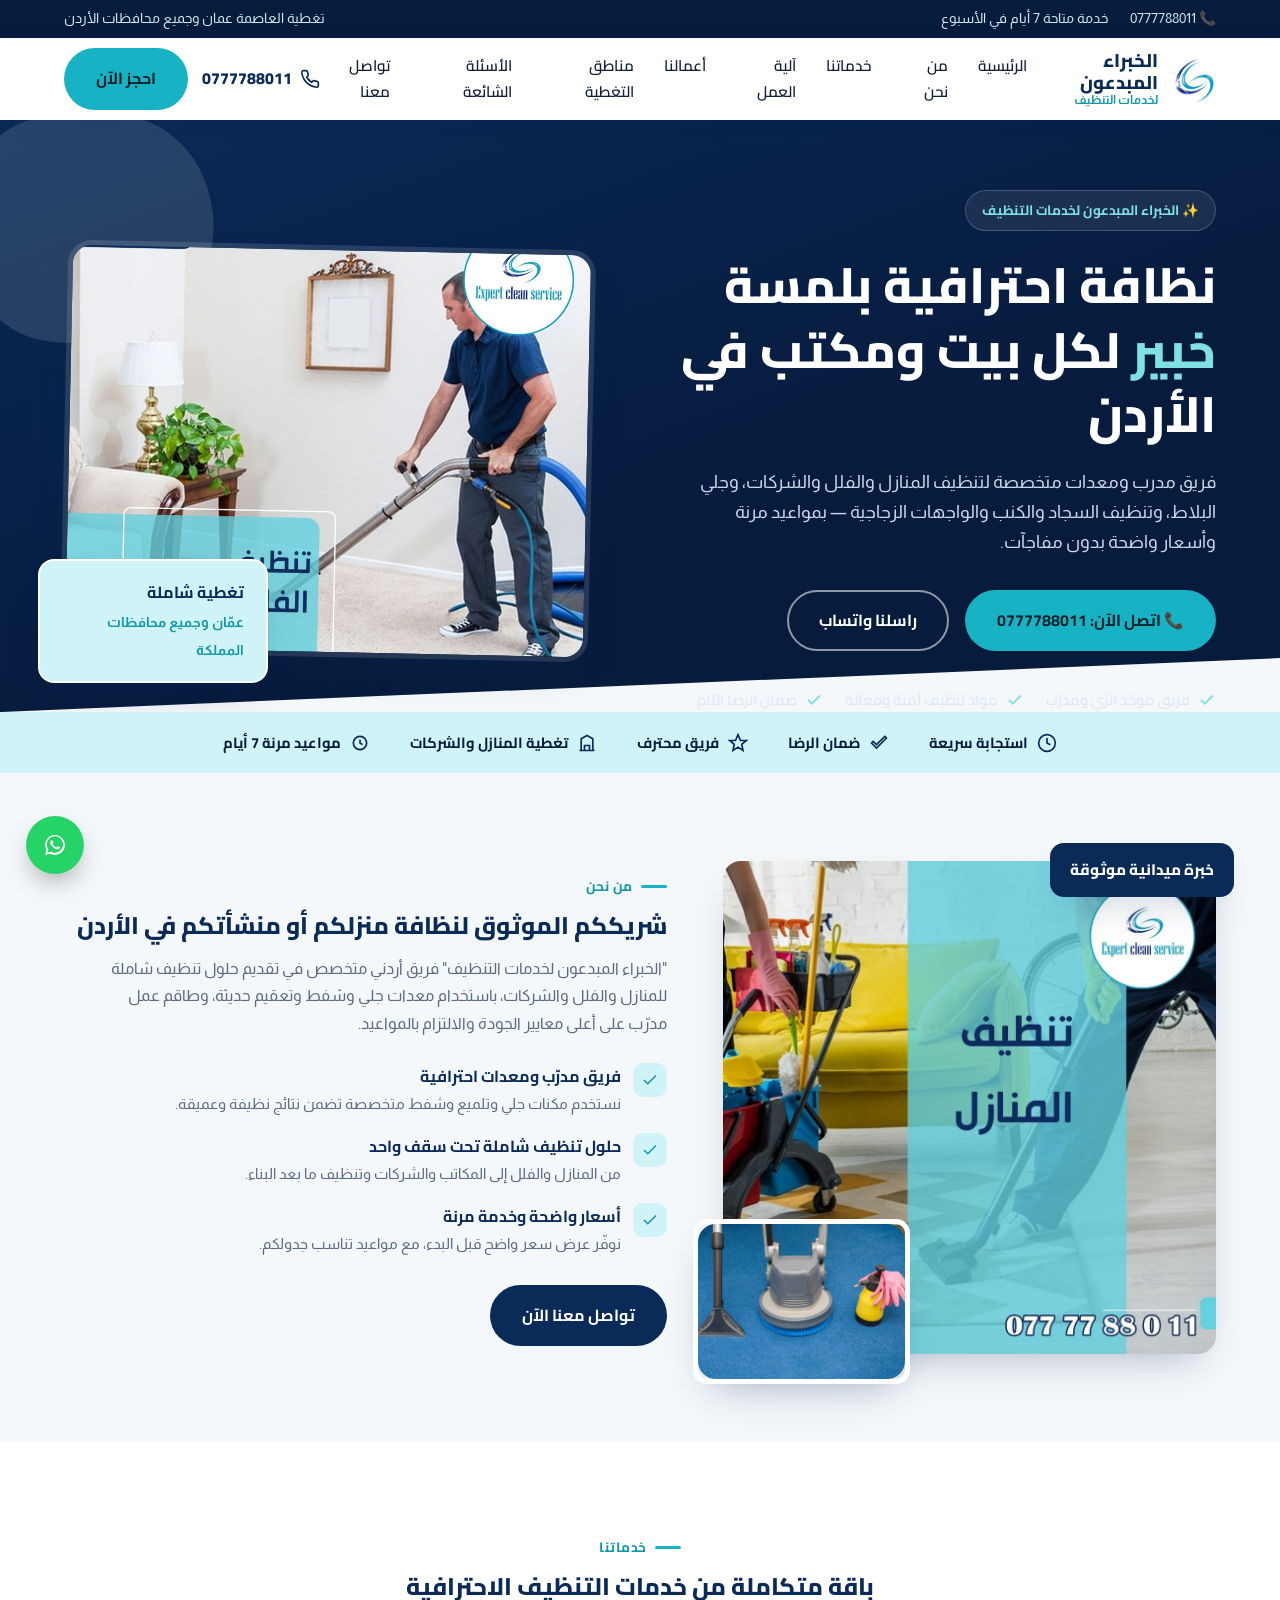
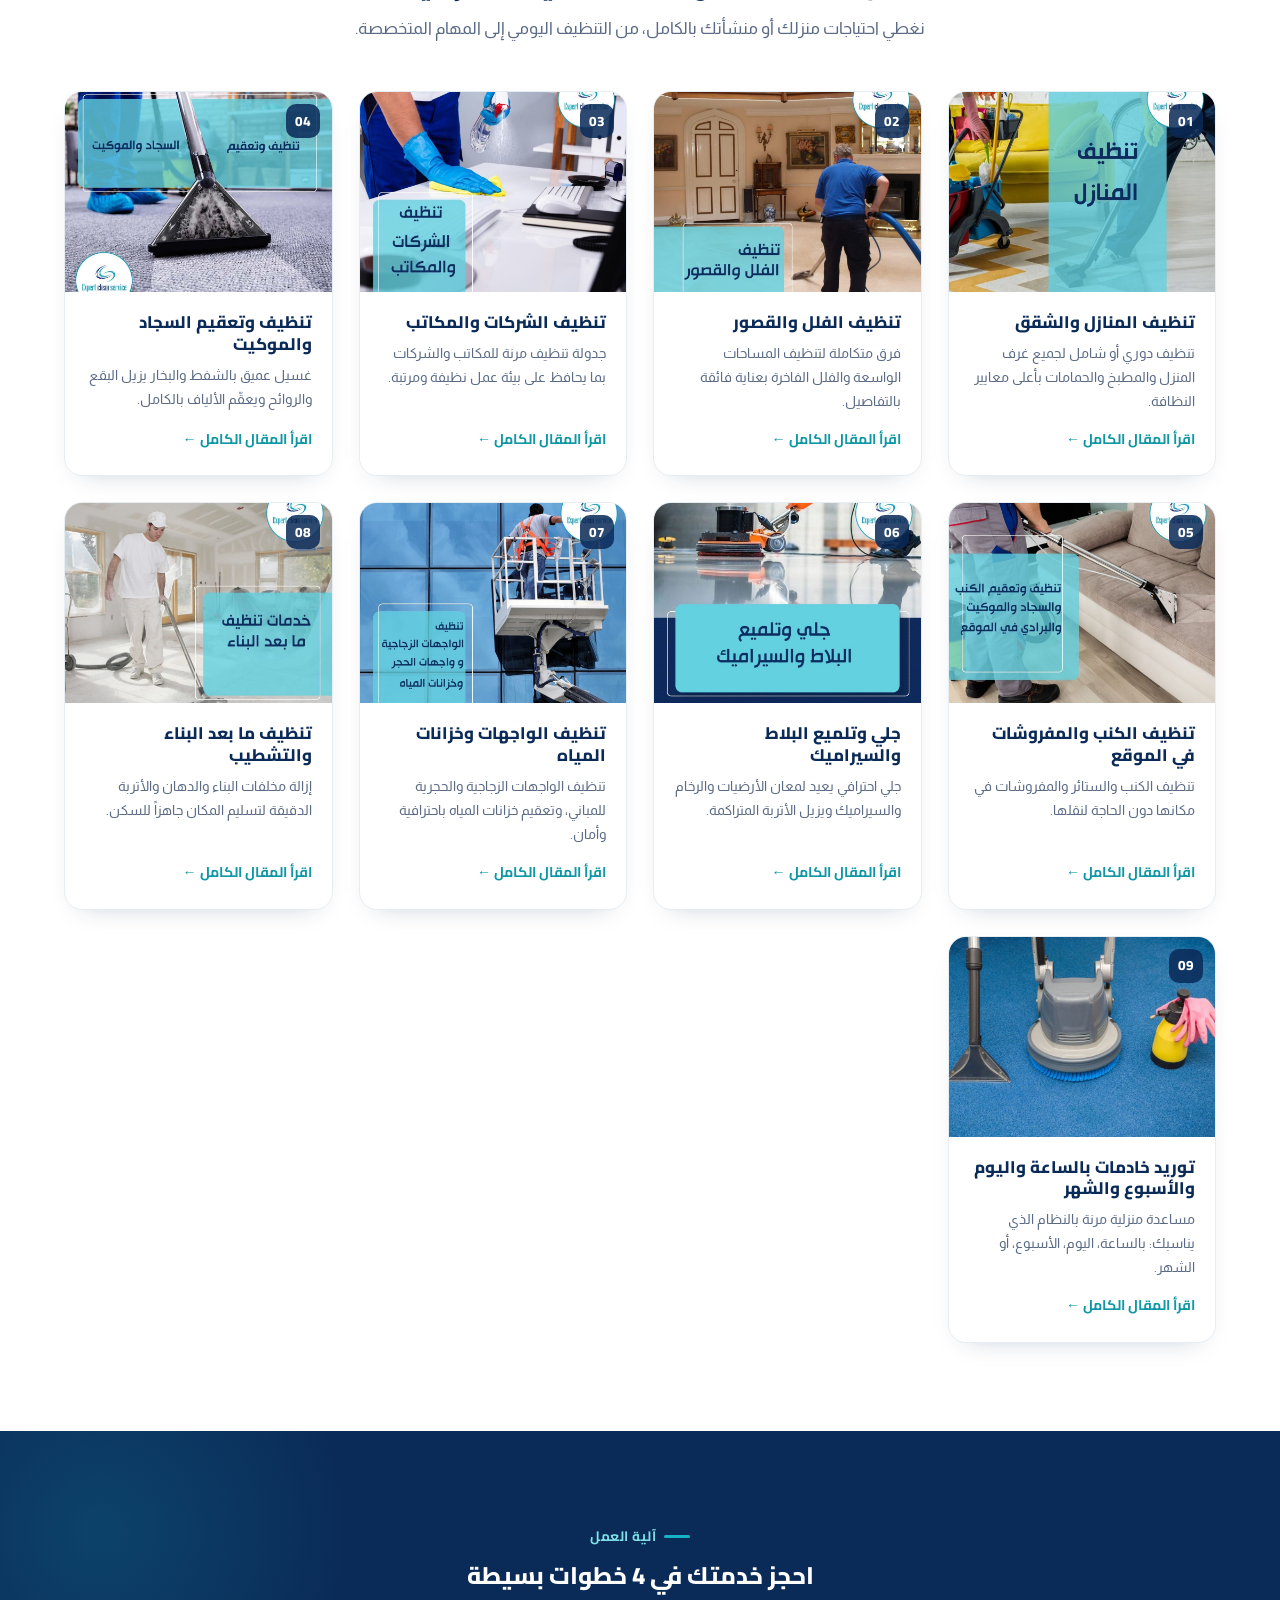
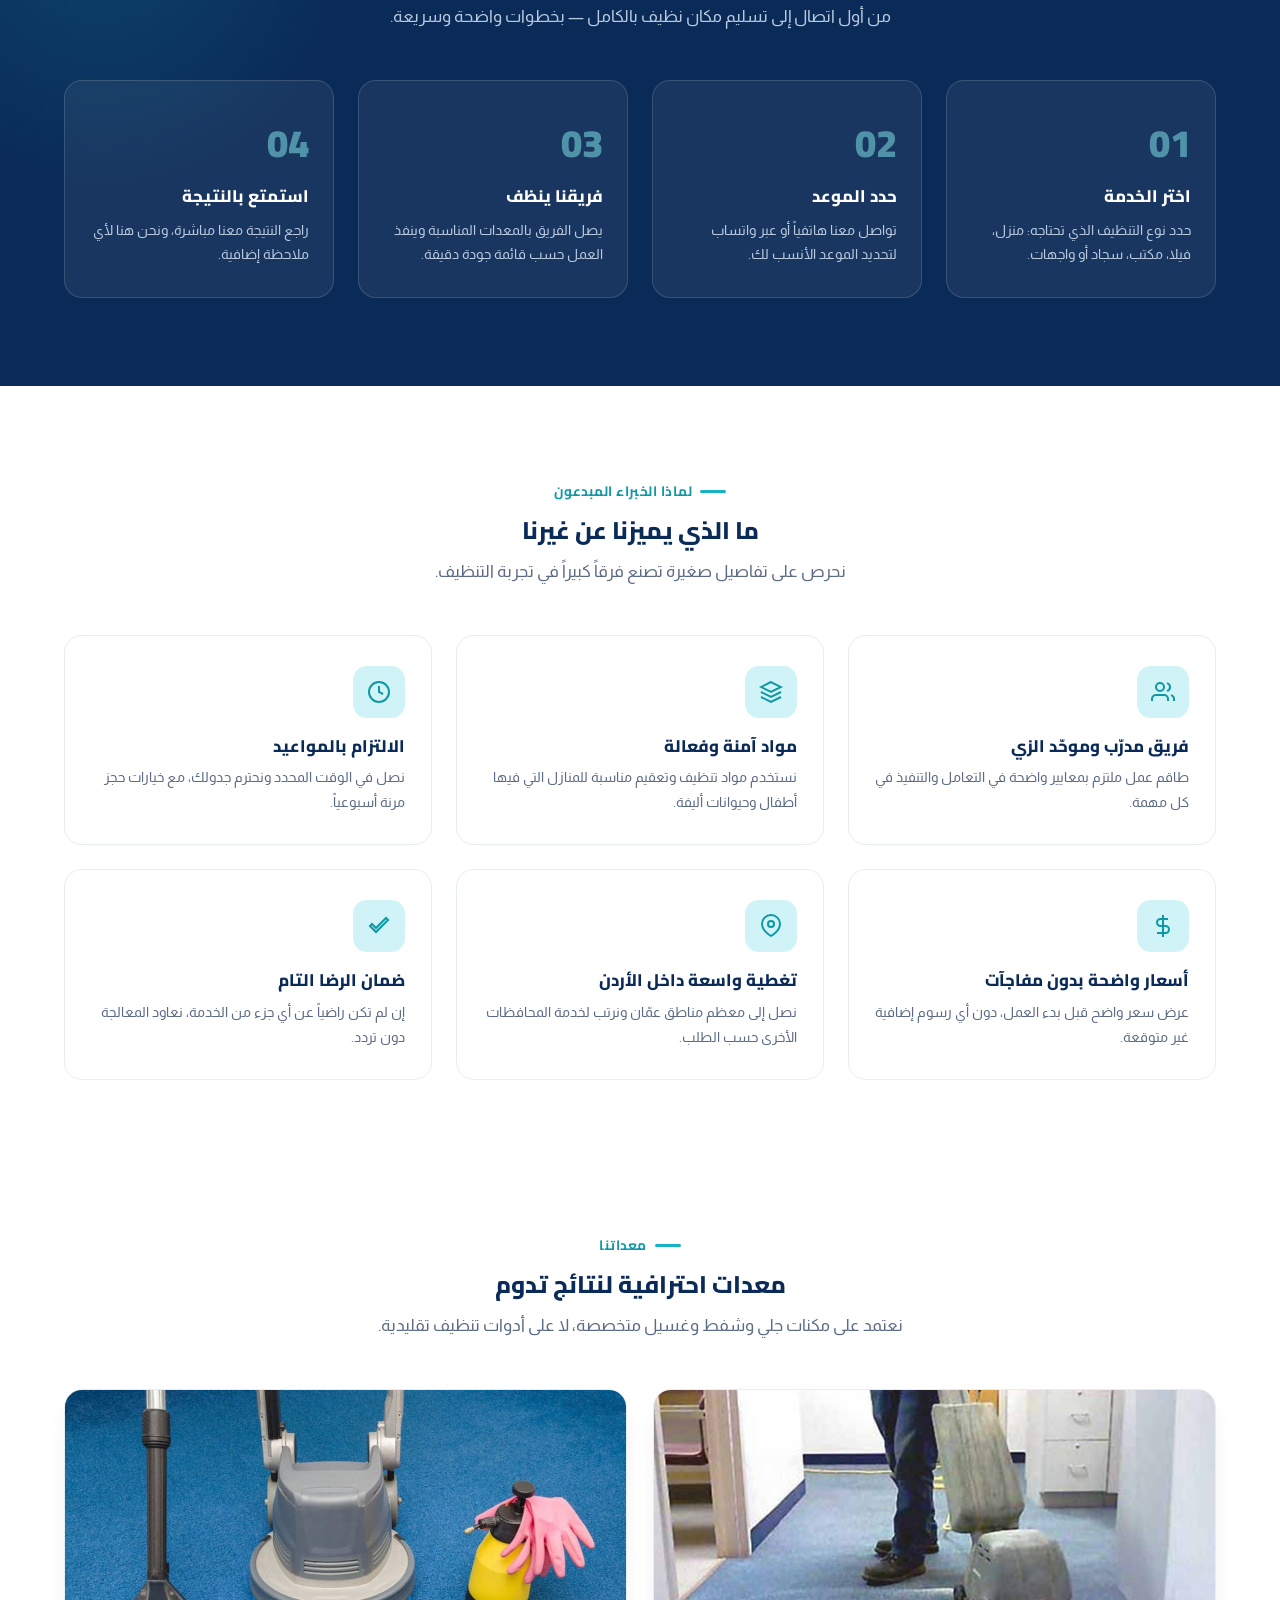
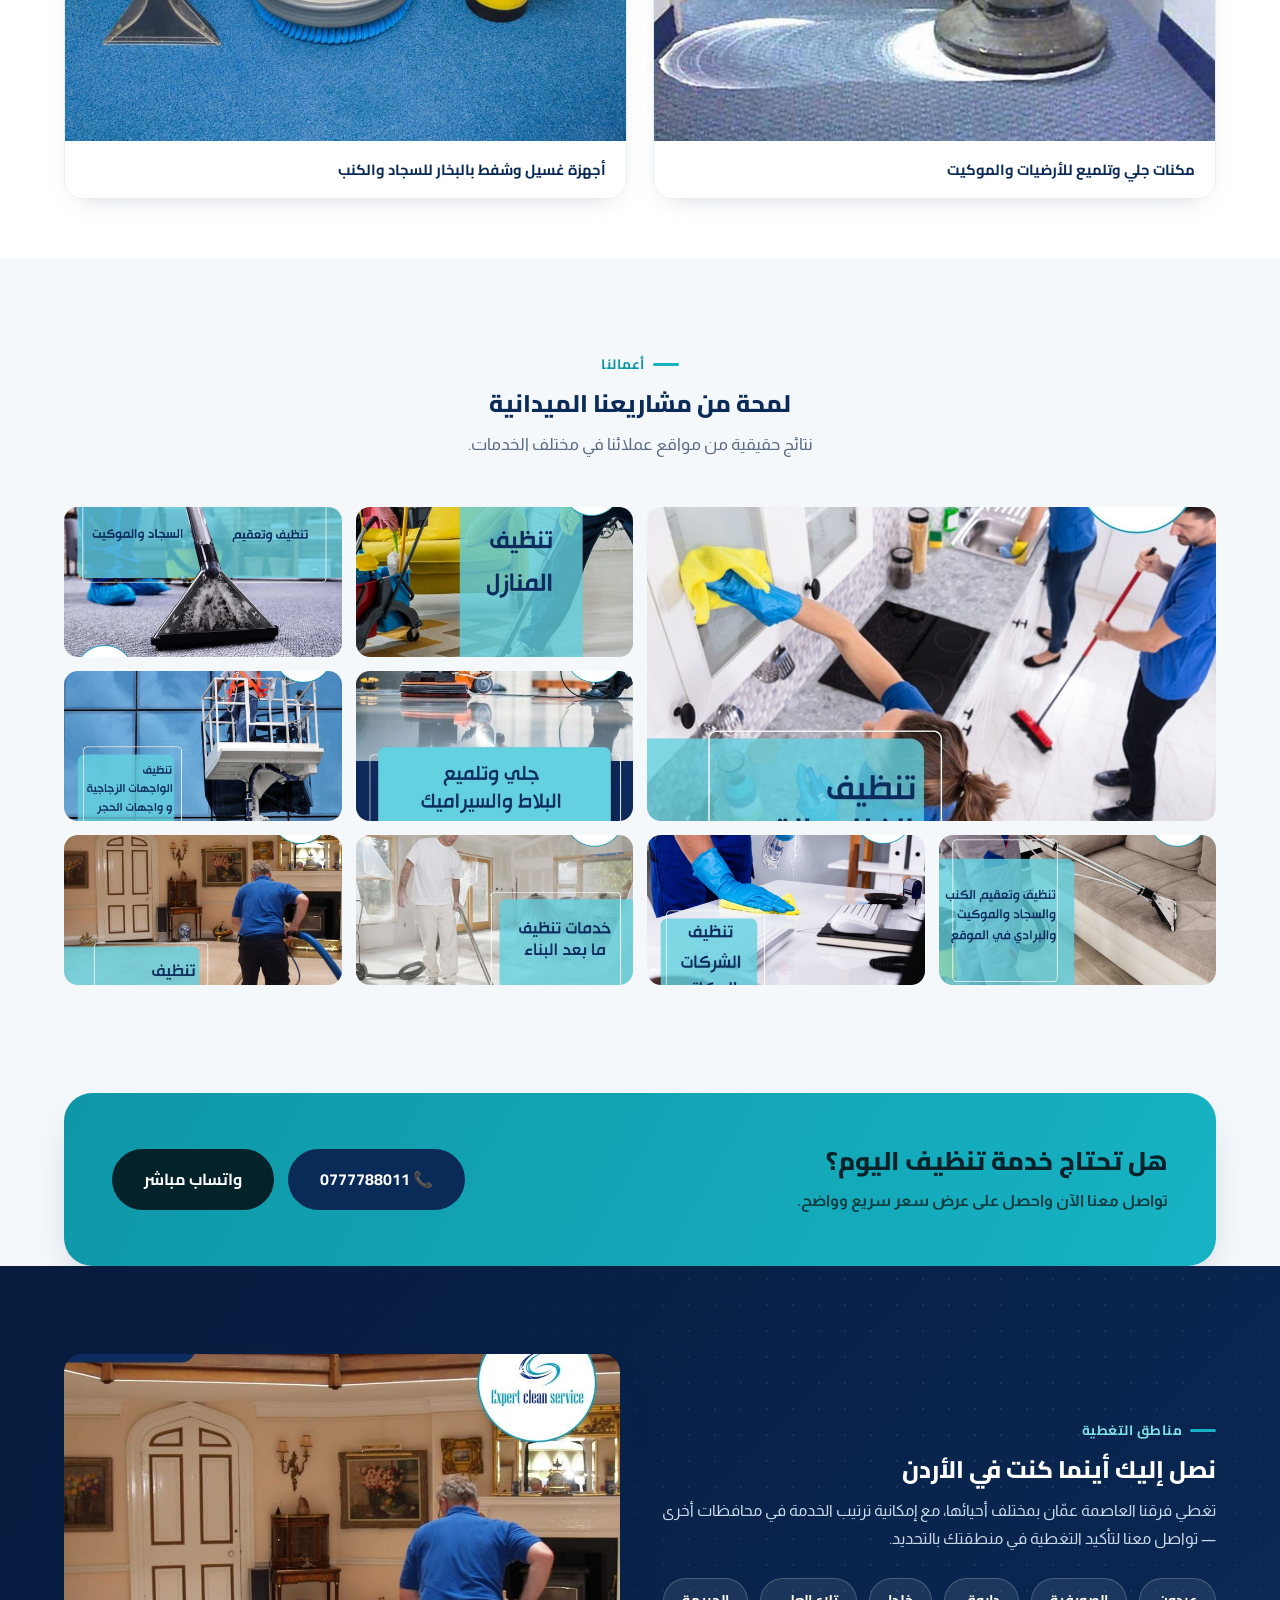
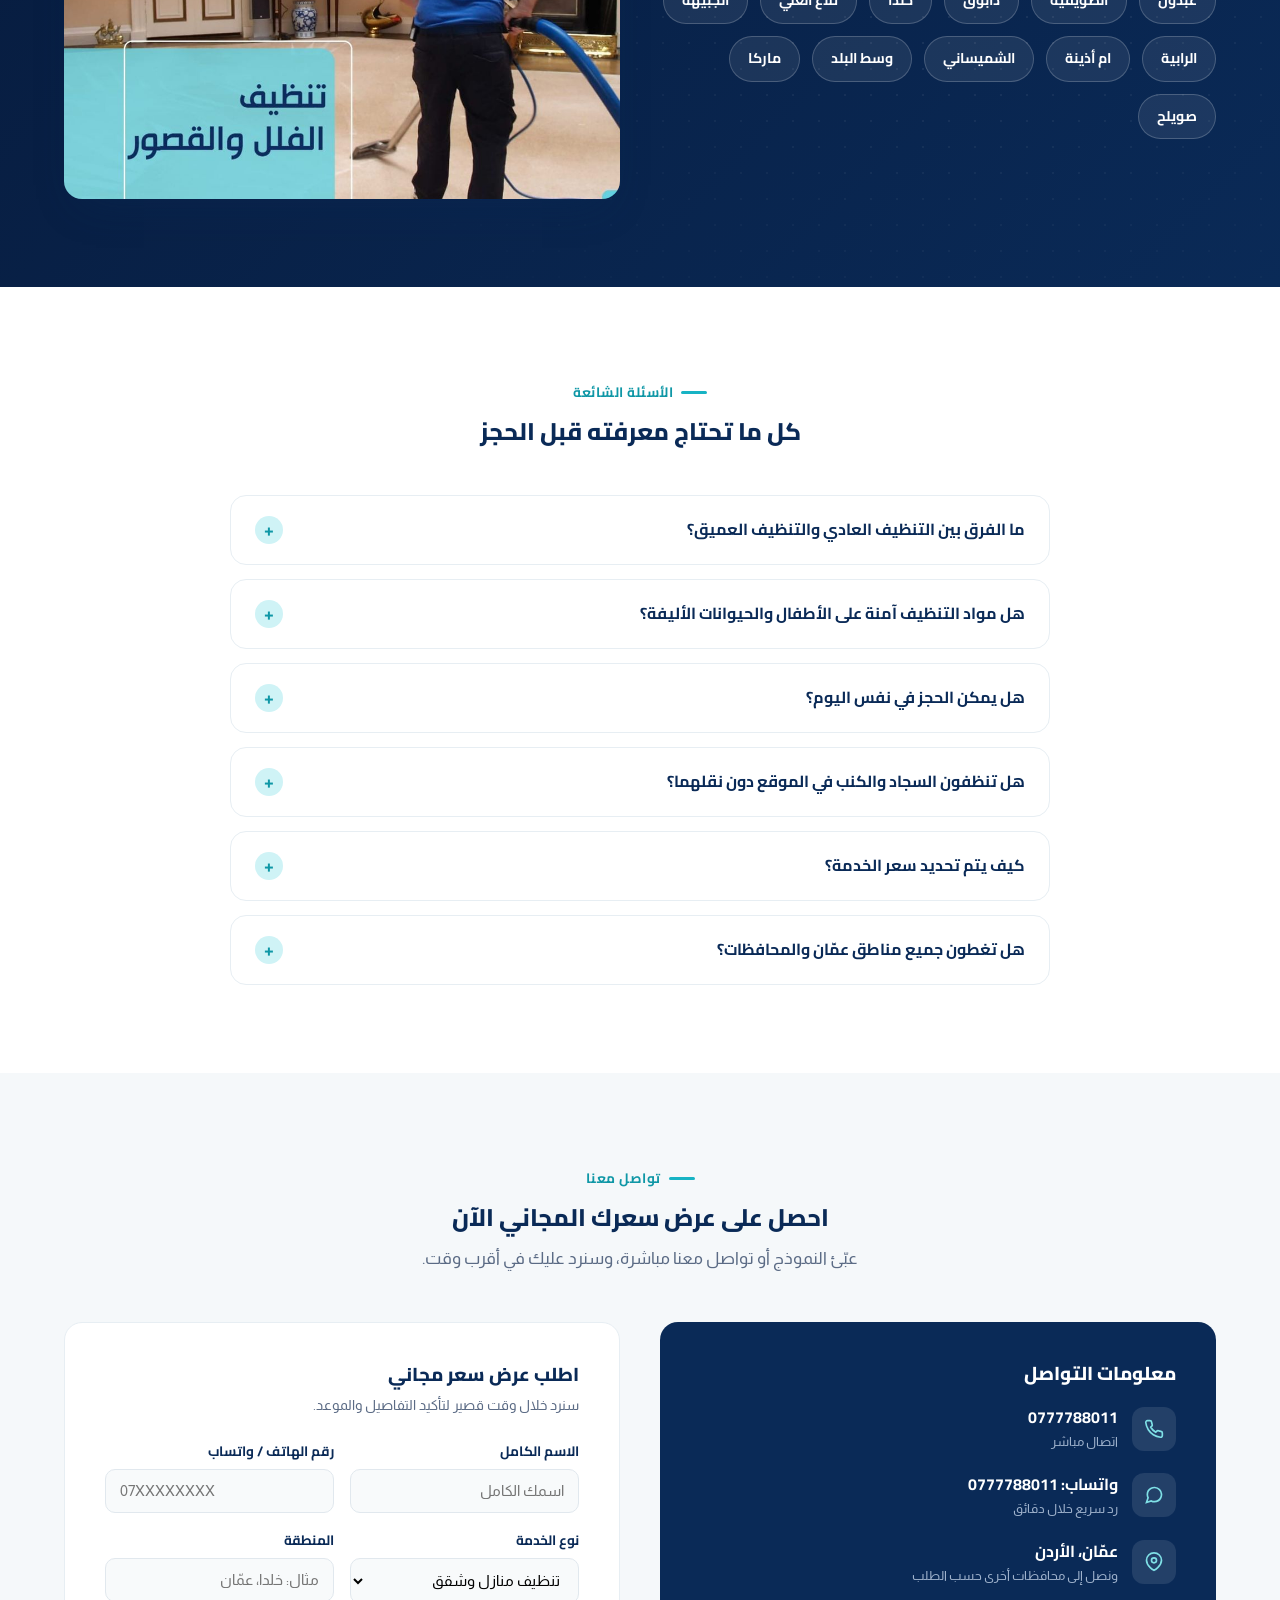
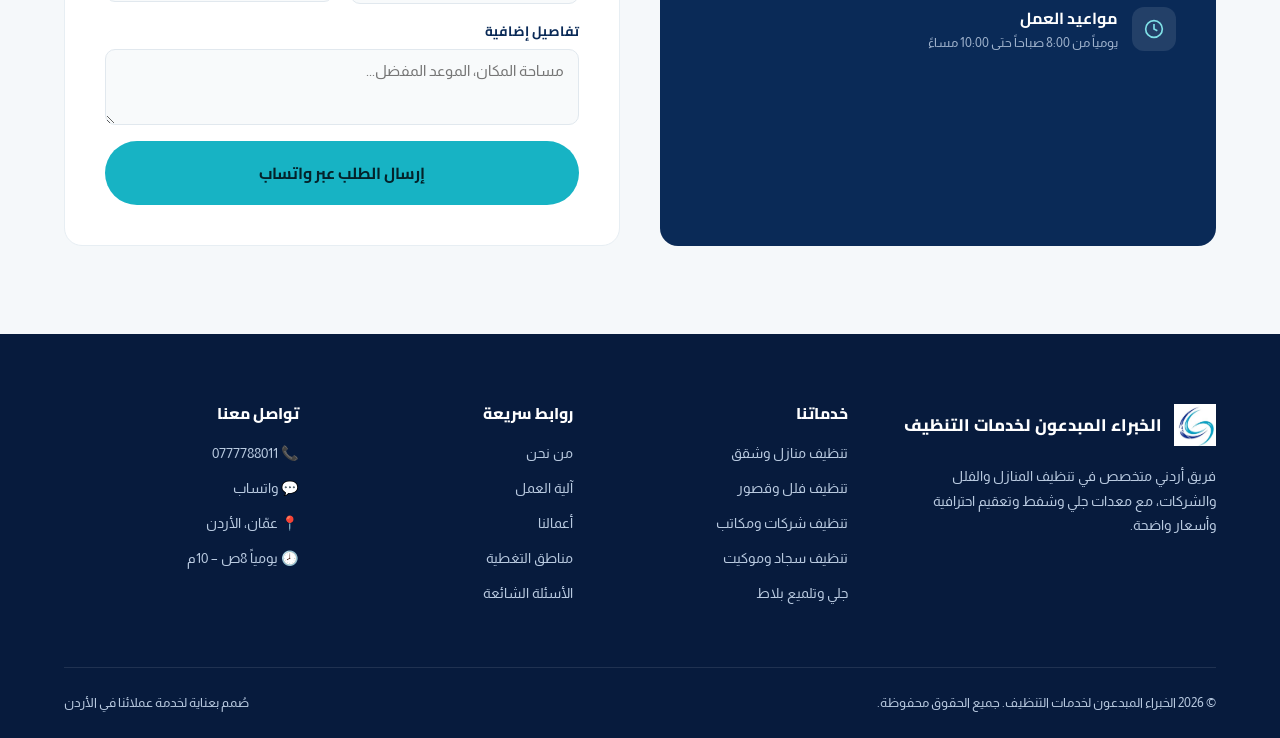
==== index.html @ cd24b726 "Add files via upload" ====
<!DOCTYPE html>
<html lang="ar" dir="rtl">
<head>
<meta charset="UTF-8">
<meta name="viewport" content="width=device-width, initial-scale=1.0">
<title>الخبراء المبدعون لخدمات التنظيف | تنظيف منازل وفلل وشركات وسجاد في الأردن</title>
<meta name="description" content="الخبراء المبدعون لخدمات التنظيف في الأردن: تنظيف منازل وفلل وشركات، جلي وتلميع بلاط، تنظيف سجاد وموكيت وكنب، تنظيف واجهات زجاجية، وتنظيف ما بعد البناء. اتصل الآن 0777788011.">
<meta name="keywords" content="شركة تنظيف في الأردن, تنظيف منازل عمان, تنظيف فلل, جلي بلاط, تنظيف سجاد وموكيت, تنظيف كنب, تنظيف واجهات زجاجية, تنظيف شركات ومكاتب, تنظيف ما بعد البناء">
<meta name="robots" content="index, follow, max-image-preview:large">
<meta name="author" content="الخبراء المبدعون لخدمات التنظيف">
<link rel="canonical" href="https://creativesexperts.com/">
<meta name="theme-color" content="#0A2A57">

<!-- Open Graph -->
<meta property="og:type" content="website">
<meta property="og:locale" content="ar_JO">
<meta property="og:site_name" content="الخبراء المبدعون لخدمات التنظيف">
<meta property="og:title" content="الخبراء المبدعون لخدمات التنظيف | تنظيف في الأردن">
<meta property="og:description" content="تنظيف منازل، فلل، شركات، سجاد وموكيت، واجهات زجاجية وما بعد البناء. فريق محترف وأسعار واضحة. اتصل 0777788011.">
<meta property="og:image" content="https://creativesexperts.com/assets/tandheef-felal-1.jpg">
<meta property="og:url" content="https://creativesexperts.com/">

<!-- Twitter -->
<meta name="twitter:card" content="summary_large_image">
<meta name="twitter:title" content="الخبراء المبدعون لخدمات التنظيف">
<meta name="twitter:description" content="تنظيف منازل، فلل، شركات، سجاد وواجهات زجاجية في الأردن. اتصل الآن 0777788011.">
<meta name="twitter:image" content="https://creativesexperts.com/assets/tandheef-felal-1.jpg">

<link rel="icon" type="image/png" sizes="32x32" href="assets/favicon-32.png">
<link rel="icon" type="image/png" sizes="192x192" href="assets/favicon-192.png">
<link rel="apple-touch-icon" href="assets/favicon-192.png">

<link rel="preconnect" href="https://fonts.googleapis.com">
<link rel="preconnect" href="https://fonts.gstatic.com" crossorigin>
<link href="https://fonts.googleapis.com/css2?family=Cairo:wght@500;700;800;900&family=Almarai:wght@400;700;800&display=swap" rel="stylesheet">

<script type="application/ld+json">
{
  "@context": "https://schema.org",
  "@type": "HomeAndConstructionBusiness",
  "name": "الخبراء المبدعون لخدمات التنظيف",
  "alternateName": "Expert Clean Service",
  "image": "https://creativesexperts.com/assets/tandheef-felal-1.jpg",
  "url": "https://creativesexperts.com/",
  "telephone": "+962777788011",
  "priceRange": "$$",
  "address": {
    "@type": "PostalAddress",
    "addressLocality": "عمان",
    "addressCountry": "JO"
  },
  "areaServed": {
    "@type": "Country",
    "name": "الأردن"
  },
  "openingHoursSpecification": {
    "@type": "OpeningHoursSpecification",
    "dayOfWeek": ["Sunday","Monday","Tuesday","Wednesday","Thursday","Friday","Saturday"],
    "opens": "08:00",
    "closes": "22:00"
  },
  "sameAs": []
}
</script>
<script type="application/ld+json">
{
  "@context": "https://schema.org",
  "@type": "FAQPage",
  "mainEntity": [
    {"@type":"Question","name":"ما الفرق بين التنظيف العادي والتنظيف العميق؟","acceptedAnswer":{"@type":"Answer","text":"التنظيف العادي يشمل الكنس والمسح وترتيب المساحات الظاهرة بشكل دوري. أما التنظيف العميق فيصل إلى التفاصيل الدقيقة: خلف الأجهزة، فواصل السيراميك، الزوايا المخفية، وتعقيم شامل للأسطح."},
    "@type":"Question"},
    {"@type":"Question","name":"هل مواد التنظيف التي تستخدمونها آمنة على الأطفال والحيوانات الأليفة؟","acceptedAnswer":{"@type":"Answer","text":"نعم، نحرص على استخدام مواد تنظيف وتعقيم فعالة وآمنة، مناسبة للاستخدام في المنازل التي يوجد بها أطفال أو حيوانات أليفة."}},
    {"@type":"Question","name":"هل يمكن الحجز في نفس اليوم؟","acceptedAnswer":{"@type":"Answer","text":"نعم، نوفر مواعيد سريعة حسب توفر الفرق العاملة، ويمكنكم التواصل معنا هاتفياً أو عبر واتساب لتأكيد أقرب موعد متاح."}},
    {"@type":"Question","name":"هل تقدمون خدمة تنظيف السجاد والكنب في الموقع دون نقلها؟","acceptedAnswer":{"@type":"Answer","text":"نعم، نستخدم معدات غسيل وشفط متخصصة تتيح تنظيف السجاد والموكيت والكنب في موقعكم مباشرة دون الحاجة لنقلها."}},
    {"@type":"Question","name":"كيف يتم تحديد سعر الخدمة؟","acceptedAnswer":{"@type":"Answer","text":"يعتمد السعر على نوع الخدمة ومساحة المكان وحالته. تواصلوا معنا لمعاينة الطلب والحصول على عرض سعر واضح بدون رسوم خفية."}},
    {"@type":"Question","name":"هل تغطون جميع مناطق عمان والمحافظات؟","acceptedAnswer":{"@type":"Answer","text":"نعمل على تغطية العاصمة عمان بمختلف مناطقها، ويمكننا الترتيب لخدمة مناطق أخرى في المملكة حسب الطلب — تواصلوا معنا للتأكد من التغطية في منطقتكم."}}
  ]
}
</script>

<link rel="stylesheet" href="assets/style.css">
</head>
<body>

<!-- Top bar -->
<div class="topbar">
  <div class="container">
    <div class="tb-links">
      <a href="tel:+962777788011">📞 0777788011</a>
      <span>خدمة متاحة 7 أيام في الأسبوع</span>
    </div>
    <span>تغطية العاصمة عمان وجميع محافظات الأردن</span>
  </div>
</div>

<!-- Header -->
<header class="main-nav">
  <div class="container nav-inner">
    <a href="#home" class="brand">
      <img src="assets/logo-icon.png" alt="شعار الخبراء المبدعون لخدمات التنظيف" width="46" height="46">
      <span class="name">الخبراء المبدعون<span>لخدمات التنظيف</span></span>
    </a>
    <nav class="links">
      <a href="#home">الرئيسية</a>
      <a href="#about">من نحن</a>
      <a href="#services">خدماتنا</a>
      <a href="#process">آلية العمل</a>
      <a href="#gallery">أعمالنا</a>
      <a href="#areas">مناطق التغطية</a>
      <a href="#faq">الأسئلة الشائعة</a>
      <a href="#contact">تواصل معنا</a>
    </nav>
    <div class="nav-cta">
      <a class="nav-phone" href="tel:+962777788011">
        <svg width="20" height="20" viewBox="0 0 24 24" fill="none" stroke="#0A2A57" stroke-width="2"><path d="M22 16.92v3a2 2 0 0 1-2.18 2 19.79 19.79 0 0 1-8.63-3.07 19.5 19.5 0 0 1-6-6 19.79 19.79 0 0 1-3.07-8.67A2 2 0 0 1 4.11 2h3a2 2 0 0 1 2 1.72c.127.96.362 1.903.7 2.81a2 2 0 0 1-.45 2.11L8.09 9.91a16 16 0 0 0 6 6l1.27-1.27a2 2 0 0 1 2.11-.45c.907.338 1.85.573 2.81.7A2 2 0 0 1 22 16.92z"/></svg>
        <span>0777788011</span>
      </a>
      <a href="https://wa.me/962777788011" class="btn btn-primary" target="_blank" rel="noopener">احجز الآن</a>
      <button class="burger" id="burger" aria-label="فتح القائمة"><span></span><span></span><span></span></button>
    </div>
  </div>
  <nav id="mobileMenu" style="display:none; flex-direction:column; padding:16px 24px; gap:14px; background:#fff; font-family:'Cairo',sans-serif; font-weight:700; border-top:1px solid #eee;">
    <a href="#home">الرئيسية</a>
    <a href="#about">من نحن</a>
    <a href="#services">خدماتنا</a>
    <a href="#process">آلية العمل</a>
    <a href="#gallery">أعمالنا</a>
    <a href="#areas">مناطق التغطية</a>
    <a href="#faq">الأسئلة الشائعة</a>
    <a href="#contact">تواصل معنا</a>
  </nav>
</header>

<!-- Hero -->
<section class="hero" id="home">
  <svg class="wave-deco" viewBox="0 0 200 200"><path fill="#fff" d="M45,-58C58,-49,68,-34,71,-17C75,0,72,20,61,34C51,49,32,58,12,63C-9,68,-30,68,-46,58C-62,48,-74,27,-76,5C-78,-17,-71,-40,-56,-53C-42,-66,-21,-70,-1,-69C19,-68,32,-67,45,-58Z" transform="translate(100 100)"/></svg>
  <div class="container">
    <div class="hero-copy">
      <span class="hero-badge">✨ الخبراء المبدعون لخدمات التنظيف</span>
      <h1>نظافة احترافية بلمسة <em>خبير</em> لكل بيت ومكتب في الأردن</h1>
      <p class="lead">فريق مدرب ومعدات متخصصة لتنظيف المنازل والفلل والشركات، وجلي البلاط، وتنظيف السجاد والكنب والواجهات الزجاجية — بمواعيد مرنة وأسعار واضحة بدون مفاجآت.</p>
      <div class="hero-ctas">
        <a href="tel:+962777788011" class="btn btn-primary">📞 اتصل الآن: 0777788011</a>
        <a href="https://wa.me/962777788011" target="_blank" rel="noopener" class="btn btn-outline">راسلنا واتساب</a>
      </div>
      <div class="hero-trust">
        <div><svg width="18" height="18" viewBox="0 0 24 24" fill="none" stroke="#7FE0E6" stroke-width="2.4"><path d="M20 6L9 17l-5-5"/></svg> فريق موحّد الزي ومدرّب</div>
        <div><svg width="18" height="18" viewBox="0 0 24 24" fill="none" stroke="#7FE0E6" stroke-width="2.4"><path d="M20 6L9 17l-5-5"/></svg> مواد تنظيف آمنة وفعالة</div>
        <div><svg width="18" height="18" viewBox="0 0 24 24" fill="none" stroke="#7FE0E6" stroke-width="2.4"><path d="M20 6L9 17l-5-5"/></svg> ضمان الرضا التام</div>
      </div>
    </div>
    <div class="hero-media">
      <div class="frame">
        <img src="assets/tandheef-felal-1.jpg" alt="تنظيف فلل وقصور احترافي في الأردن" loading="eager">
      </div>
      <div class="hero-callout">
        <strong>تغطية شاملة</strong>
        <span>عمّان وجميع محافظات المملكة</span>
      </div>
    </div>
  </div>
  <div class="hero-diagonal"></div>
</section>

<!-- Strip -->
<div class="strip">
  <div class="container">
    <div><svg width="20" height="20" viewBox="0 0 24 24" fill="none" stroke="#0A2A57" stroke-width="2"><circle cx="12" cy="12" r="10"/><path d="M12 6v6l4 2"/></svg> استجابة سريعة</div>
    <div><svg width="20" height="20" viewBox="0 0 24 24" fill="none" stroke="#0A2A57" stroke-width="2"><path d="M3 12l2-2 4 4 10-10 2 2-12 12z"/></svg> ضمان الرضا</div>
    <div><svg width="20" height="20" viewBox="0 0 24 24" fill="none" stroke="#0A2A57" stroke-width="2"><path d="M12 2l3 7h7l-5.5 4.5L18 21l-6-4-6 4 1.5-7.5L2 9h7z"/></svg> فريق محترف</div>
    <div><svg width="20" height="20" viewBox="0 0 24 24" fill="none" stroke="#0A2A57" stroke-width="2"><path d="M3 21h18M5 21V7l7-4 7 4v14M9 21v-6h6v6"/></svg> تغطية المنازل والشركات</div>
    <div><svg width="20" height="20" viewBox="0 0 24 24" fill="none" stroke="#0A2A57" stroke-width="2"><path d="M4 12a8 8 0 1016 0 8 8 0 00-16 0z"/><path d="M12 8v4l3 2"/></svg> مواعيد مرنة 7 أيام</div>
  </div>
</div>

<!-- About -->
<section class="section" id="about">
  <div class="container about-grid">
    <div class="about-media" data-reveal>
      <img src="assets/tandheef-manazel.jpg" alt="فريق تنظيف منازل الخبراء المبدعون" loading="lazy">
      <div class="tag">خبرة ميدانية موثوقة</div>
      <div class="about-mini">
        <img src="assets/jaly-mawkeet-equipment.jpg" alt="معدات جلي وتنظيف السجاد الاحترافية">
      </div>
    </div>
    <div data-reveal>
      <span class="eyebrow">من نحن</span>
      <h2>شريككم الموثوق لنظافة منزلكم أو منشأتكم في الأردن</h2>
      <p style="color:var(--muted); margin-top:14px; max-width:560px;">"الخبراء المبدعون لخدمات التنظيف" فريق أردني متخصص في تقديم حلول تنظيف شاملة للمنازل والفلل والشركات، باستخدام معدات جلي وشفط وتعقيم حديثة، وطاقم عمل مدرّب على أعلى معايير الجودة والالتزام بالمواعيد.</p>
      <ul class="about-list">
        <li>
          <span class="ic"><svg width="18" height="18" viewBox="0 0 24 24" fill="none" stroke="currentColor" stroke-width="2"><path d="M20 6L9 17l-5-5"/></svg></span>
          <div>فريق مدرّب ومعدات احترافية
            <p>نستخدم مكنات جلي وتلميع وشفط متخصصة تضمن نتائج نظيفة وعميقة.</p>
          </div>
        </li>
        <li>
          <span class="ic"><svg width="18" height="18" viewBox="0 0 24 24" fill="none" stroke="currentColor" stroke-width="2"><path d="M20 6L9 17l-5-5"/></svg></span>
          <div>حلول تنظيف شاملة تحت سقف واحد
            <p>من المنازل والفلل إلى المكاتب والشركات وتنظيف ما بعد البناء.</p>
          </div>
        </li>
        <li>
          <span class="ic"><svg width="18" height="18" viewBox="0 0 24 24" fill="none" stroke="currentColor" stroke-width="2"><path d="M20 6L9 17l-5-5"/></svg></span>
          <div>أسعار واضحة وخدمة مرنة
            <p>نوفّر عرض سعر واضح قبل البدء، مع مواعيد تناسب جدولكم.</p>
          </div>
        </li>
      </ul>
      <a href="#contact" class="btn btn-navy" style="margin-top:28px;">تواصل معنا الآن</a>
    </div>
  </div>
</section>

<!-- Services -->
<section class="section" id="services" style="background:#fff;">
  <div class="container">
    <div class="section-head center">
      <span class="eyebrow">خدماتنا</span>
      <h2>باقة متكاملة من خدمات التنظيف الاحترافية</h2>
      <p>نغطي احتياجات منزلك أو منشأتك بالكامل، من التنظيف اليومي إلى المهام المتخصصة.</p>
    </div>
    <div class="services-grid">

      <div class="s-card" data-reveal>
        <div class="img-wrap"><span class="num">01</span><img src="assets/tandheef-manazel.jpg" alt="تنظيف المنازل والشقق في الأردن" loading="lazy"></div>
        <div class="body">
          <h3>تنظيف المنازل والشقق</h3>
          <p>تنظيف دوري أو شامل لجميع غرف المنزل والمطبخ والحمامات بأعلى معايير النظافة.</p>
          <a href="services/tandheef-manazel-wa-shiqaq.html" class="more">اقرأ المقال الكامل ←</a>
        </div>
      </div>

      <div class="s-card" data-reveal>
        <div class="img-wrap"><span class="num">02</span><img src="assets/tandheef-felal-3.jpg" alt="تنظيف الفلل والقصور" loading="lazy"></div>
        <div class="body">
          <h3>تنظيف الفلل والقصور</h3>
          <p>فرق متكاملة لتنظيف المساحات الواسعة والفلل الفاخرة بعناية فائقة بالتفاصيل.</p>
          <a href="services/tandheef-felal-wa-qusoor.html" class="more">اقرأ المقال الكامل ←</a>
        </div>
      </div>

      <div class="s-card" data-reveal>
        <div class="img-wrap"><span class="num">03</span><img src="assets/tandheef-sharikat-makateb.jpg" alt="تنظيف الشركات والمكاتب" loading="lazy"></div>
        <div class="body">
          <h3>تنظيف الشركات والمكاتب</h3>
          <p>جدولة تنظيف مرنة للمكاتب والشركات بما يحافظ على بيئة عمل نظيفة ومرتبة.</p>
          <a href="services/tandheef-sharikat-wa-makateb.html" class="more">اقرأ المقال الكامل ←</a>
        </div>
      </div>

      <div class="s-card" data-reveal>
        <div class="img-wrap"><span class="num">04</span><img src="assets/tandheef-sijad-mawkeet.jpg" alt="تنظيف وتعقيم السجاد والموكيت" loading="lazy"></div>
        <div class="body">
          <h3>تنظيف وتعقيم السجاد والموكيت</h3>
          <p>غسيل عميق بالشفط والبخار يزيل البقع والروائح ويعقّم الألياف بالكامل.</p>
          <a href="services/tandheef-sijad-wa-mawkeet.html" class="more">اقرأ المقال الكامل ←</a>
        </div>
      </div>

      <div class="s-card" data-reveal>
        <div class="img-wrap"><span class="num">05</span><img src="assets/tandheef-kanab-sijad.jpg" alt="تنظيف وتعقيم الكنب والمفروشات في الموقع" loading="lazy"></div>
        <div class="body">
          <h3>تنظيف الكنب والمفروشات في الموقع</h3>
          <p>تنظيف الكنب والستائر والمفروشات في مكانها دون الحاجة لنقلها.</p>
          <a href="services/tandheef-kanab-wal-mafrushat.html" class="more">اقرأ المقال الكامل ←</a>
        </div>
      </div>

      <div class="s-card" data-reveal>
        <div class="img-wrap"><span class="num">06</span><img src="assets/jaly-tlmeea-balat-ceramic.jpg" alt="جلي وتلميع البلاط والرخام والسيراميك" loading="lazy"></div>
        <div class="body">
          <h3>جلي وتلميع البلاط والسيراميك</h3>
          <p>جلي احترافي يعيد لمعان الأرضيات والرخام والسيراميك ويزيل الأتربة المتراكمة.</p>
          <a href="services/jaly-tlmeea-balat.html" class="more">اقرأ المقال الكامل ←</a>
        </div>
      </div>

      <div class="s-card" data-reveal>
        <div class="img-wrap"><span class="num">07</span><img src="assets/tandheef-wajahat-zujajiya.jpg" alt="تنظيف الواجهات الزجاجية والحجرية وخزانات المياه" loading="lazy"></div>
        <div class="body">
          <h3>تنظيف الواجهات وخزانات المياه</h3>
          <p>تنظيف الواجهات الزجاجية والحجرية للمباني، وتعقيم خزانات المياه باحترافية وأمان.</p>
          <a href="services/tandheef-wajahat-wa-khazanat.html" class="more">اقرأ المقال الكامل ←</a>
        </div>
      </div>

      <div class="s-card" data-reveal>
        <div class="img-wrap"><span class="num">08</span><img src="assets/tandheef-ma-baad-al-bina.jpg" alt="تنظيف ما بعد البناء والتشطيب" loading="lazy"></div>
        <div class="body">
          <h3>تنظيف ما بعد البناء والتشطيب</h3>
          <p>إزالة مخلفات البناء والدهان والأتربة الدقيقة لتسليم المكان جاهزاً للسكن.</p>
          <a href="services/tandheef-ma-baad-albina.html" class="more">اقرأ المقال الكامل ←</a>
        </div>
      </div>

      <div class="s-card" data-reveal>
        <div class="img-wrap"><span class="num">09</span><img src="assets/jaly-mawkeet-equipment.jpg" alt="توريد خادمات منزلية مدربة في الأردن" loading="lazy"></div>
        <div class="body">
          <h3>توريد خادمات بالساعة واليوم والأسبوع والشهر</h3>
          <p>مساعدة منزلية مرنة بالنظام الذي يناسبك: بالساعة، اليوم، الأسبوع، أو الشهر.</p>
          <a href="services/tawreed-khadamat-bil-saa-wal-yawm.html" class="more">اقرأ المقال الكامل ←</a>
        </div>
      </div>

    </div>
  </div>
</section>

<!-- Process -->
<section class="section process" id="process">
  <div class="container">
    <div class="section-head center">
      <span class="eyebrow" style="color:var(--teal-light);">آلية العمل</span>
      <h2>احجز خدمتك في 4 خطوات بسيطة</h2>
      <p>من أول اتصال إلى تسليم مكان نظيف بالكامل — بخطوات واضحة وسريعة.</p>
    </div>
    <div class="process-grid">
      <div class="p-card" data-reveal>
        <div class="step">01</div>
        <h3>اختر الخدمة</h3>
        <p>حدد نوع التنظيف الذي تحتاجه: منزل، فيلا، مكتب، سجاد أو واجهات.</p>
      </div>
      <div class="p-card" data-reveal>
        <div class="step">02</div>
        <h3>حدد الموعد</h3>
        <p>تواصل معنا هاتفياً أو عبر واتساب لتحديد الموعد الأنسب لك.</p>
      </div>
      <div class="p-card" data-reveal>
        <div class="step">03</div>
        <h3>فريقنا ينظف</h3>
        <p>يصل الفريق بالمعدات المناسبة وينفذ العمل حسب قائمة جودة دقيقة.</p>
      </div>
      <div class="p-card" data-reveal>
        <div class="step">04</div>
        <h3>استمتع بالنتيجة</h3>
        <p>راجع النتيجة معنا مباشرة، ونحن هنا لأي ملاحظة إضافية.</p>
      </div>
    </div>
  </div>
</section>

<!-- Why us -->
<section class="section" id="why" style="background:#fff;">
  <div class="container">
    <div class="section-head center">
      <span class="eyebrow">لماذا الخبراء المبدعون</span>
      <h2>ما الذي يميزنا عن غيرنا</h2>
      <p>نحرص على تفاصيل صغيرة تصنع فرقاً كبيراً في تجربة التنظيف.</p>
    </div>
    <div class="why-grid">
      <div class="w-card" data-reveal>
        <span class="ic"><svg width="24" height="24" viewBox="0 0 24 24" fill="none" stroke="currentColor" stroke-width="2"><path d="M17 21v-2a4 4 0 00-4-4H5a4 4 0 00-4 4v2"/><circle cx="9" cy="7" r="4"/><path d="M23 21v-2a4 4 0 00-3-3.87M16 3.13a4 4 0 010 7.75"/></svg></span>
        <h3>فريق مدرّب وموحّد الزي</h3>
        <p>طاقم عمل ملتزم بمعايير واضحة في التعامل والتنفيذ في كل مهمة.</p>
      </div>
      <div class="w-card" data-reveal>
        <span class="ic"><svg width="24" height="24" viewBox="0 0 24 24" fill="none" stroke="currentColor" stroke-width="2"><path d="M12 2L2 7l10 5 10-5-10-5z"/><path d="M2 17l10 5 10-5M2 12l10 5 10-5"/></svg></span>
        <h3>مواد آمنة وفعالة</h3>
        <p>نستخدم مواد تنظيف وتعقيم مناسبة للمنازل التي فيها أطفال وحيوانات أليفة.</p>
      </div>
      <div class="w-card" data-reveal>
        <span class="ic"><svg width="24" height="24" viewBox="0 0 24 24" fill="none" stroke="currentColor" stroke-width="2"><circle cx="12" cy="12" r="10"/><path d="M12 6v6l4 2"/></svg></span>
        <h3>الالتزام بالمواعيد</h3>
        <p>نصل في الوقت المحدد ونحترم جدولك، مع خيارات حجز مرنة أسبوعياً.</p>
      </div>
      <div class="w-card" data-reveal>
        <span class="ic"><svg width="24" height="24" viewBox="0 0 24 24" fill="none" stroke="currentColor" stroke-width="2"><path d="M12 1v22M17 5H9.5a3.5 3.5 0 000 7h5a3.5 3.5 0 010 7H6"/></svg></span>
        <h3>أسعار واضحة بدون مفاجآت</h3>
        <p>عرض سعر واضح قبل بدء العمل، دون أي رسوم إضافية غير متوقعة.</p>
      </div>
      <div class="w-card" data-reveal>
        <span class="ic"><svg width="24" height="24" viewBox="0 0 24 24" fill="none" stroke="currentColor" stroke-width="2"><path d="M21 10c0 7-9 12-9 12s-9-5-9-12a9 9 0 0118 0z"/><circle cx="12" cy="10" r="3"/></svg></span>
        <h3>تغطية واسعة داخل الأردن</h3>
        <p>نصل إلى معظم مناطق عمّان ونرتب لخدمة المحافظات الأخرى حسب الطلب.</p>
      </div>
      <div class="w-card" data-reveal>
        <span class="ic"><svg width="24" height="24" viewBox="0 0 24 24" fill="none" stroke="currentColor" stroke-width="2"><path d="M3 12l2-2 4 4 10-10 2 2-12 12z"/></svg></span>
        <h3>ضمان الرضا التام</h3>
        <p>إن لم تكن راضياً عن أي جزء من الخدمة، نعاود المعالجة دون تردد.</p>
      </div>
    </div>
  </div>
</section>

<!-- Equipment strip -->
<section class="section" style="background:#fff; padding-top:60px; padding-bottom:60px;">
  <div class="container">
    <div class="section-head center">
      <span class="eyebrow">معداتنا</span>
      <h2>معدات احترافية لنتائج تدوم</h2>
      <p>نعتمد على مكنات جلي وشفط وغسيل متخصصة، لا على أدوات تنظيف تقليدية.</p>
    </div>
    <div class="equip-grid">
      <figure data-reveal>
        <img src="assets/jaly-mamar-heavy-duty.jpg" alt="مكنة جلي أرضيات احترافية" loading="lazy">
        <figcaption>مكنات جلي وتلميع للأرضيات والموكيت</figcaption>
      </figure>
      <figure data-reveal>
        <img src="assets/jaly-mawkeet-equipment.jpg" alt="معدات غسيل وشفط السجاد بالبخار" loading="lazy">
        <figcaption>أجهزة غسيل وشفط بالبخار للسجاد والكنب</figcaption>
      </figure>
    </div>
  </div>
</section>

<!-- Gallery -->
<section class="section" id="gallery">
  <div class="container">
    <div class="section-head center">
      <span class="eyebrow">أعمالنا</span>
      <h2>لمحة من مشاريعنا الميدانية</h2>
      <p>نتائج حقيقية من مواقع عملائنا في مختلف الخدمات.</p>
    </div>
    <div class="gallery-grid">
      <a href="assets/tandheef-felal-2.jpg" target="_blank" class="big"><img src="assets/tandheef-felal-2.jpg" alt="تنظيف فيلا فاخرة" loading="lazy"></a>
      <a href="assets/tandheef-manazel.jpg" target="_blank"><img src="assets/tandheef-manazel.jpg" alt="تنظيف منزل" loading="lazy"></a>
      <a href="assets/tandheef-sijad-mawkeet.jpg" target="_blank"><img src="assets/tandheef-sijad-mawkeet.jpg" alt="تنظيف سجاد" loading="lazy"></a>
      <a href="assets/jaly-tlmeea-balat-ceramic.jpg" target="_blank"><img src="assets/jaly-tlmeea-balat-ceramic.jpg" alt="جلي بلاط" loading="lazy"></a>
      <a href="assets/tandheef-wajahat-zujajiya.jpg" target="_blank"><img src="assets/tandheef-wajahat-zujajiya.jpg" alt="تنظيف واجهات زجاجية" loading="lazy"></a>
      <a href="assets/tandheef-kanab-sijad.jpg" target="_blank"><img src="assets/tandheef-kanab-sijad.jpg" alt="تنظيف كنب" loading="lazy"></a>
      <a href="assets/tandheef-sharikat-makateb.jpg" target="_blank"><img src="assets/tandheef-sharikat-makateb.jpg" alt="تنظيف مكاتب" loading="lazy"></a>
      <a href="assets/tandheef-ma-baad-al-bina.jpg" target="_blank"><img src="assets/tandheef-ma-baad-al-bina.jpg" alt="تنظيف ما بعد البناء" loading="lazy"></a>
      <a href="assets/tandheef-felal-3.jpg" target="_blank"><img src="assets/tandheef-felal-3.jpg" alt="تنظيف قصر" loading="lazy"></a>
    </div>
  </div>
</section>

<!-- CTA band -->
<section class="container" style="margin:20px auto 0;">
  <div class="cta-band" data-reveal>
    <div>
      <h2>هل تحتاج خدمة تنظيف اليوم؟</h2>
      <p>تواصل معنا الآن واحصل على عرض سعر سريع وواضح.</p>
    </div>
    <div style="display:flex; gap:14px; flex-wrap:wrap;">
      <a href="tel:+962777788011" class="btn btn-navy">📞 0777788011</a>
      <a href="https://wa.me/962777788011" target="_blank" rel="noopener" class="btn" style="background:#04222A; color:#fff;">واتساب مباشر</a>
    </div>
  </div>
</section>

<!-- Areas -->
<section class="section areas-section" id="areas">
  <div class="areas-overlay"></div>
  <div class="container areas-wrap">
    <div data-reveal>
      <span class="eyebrow" style="color:var(--teal-light);">مناطق التغطية</span>
      <h2 style="color:#fff;">نصل إليك أينما كنت في الأردن</h2>
      <p style="color:#C9D8EA; margin-top:12px; margin-bottom:26px;">تغطي فرقنا العاصمة عمّان بمختلف أحيائها، مع إمكانية ترتيب الخدمة في محافظات أخرى — تواصل معنا لتأكيد التغطية في منطقتك بالتحديد.</p>
      <div class="area-tags">
        <span>عبدون</span><span>الصويفية</span><span>دابوق</span><span>خلدا</span>
        <span>تلاع العلي</span><span>الجبيهة</span><span>الرابية</span><span>ام أذينة</span>
        <span>الشميساني</span><span>وسط البلد</span><span>ماركا</span><span>صويلح</span>
      </div>
    </div>
    <div class="areas-media" data-reveal>
      <img src="assets/tandheef-felal-3.jpg" alt="تغطية خدمات التنظيف في عمان والأردن" loading="lazy">
    </div>
  </div>
</section>

<!-- FAQ -->
<section class="section" id="faq" style="background:#fff;">
  <div class="container">
    <div class="section-head center">
      <span class="eyebrow">الأسئلة الشائعة</span>
      <h2>كل ما تحتاج معرفته قبل الحجز</h2>
    </div>
    <div class="faq-list">
      <div class="faq-item">
        <div class="faq-q">ما الفرق بين التنظيف العادي والتنظيف العميق؟ <span class="plus">+</span></div>
        <div class="faq-a"><p>التنظيف العادي يشمل الكنس والمسح وترتيب المساحات الظاهرة بشكل دوري. أما التنظيف العميق فيصل إلى التفاصيل الدقيقة: خلف الأجهزة، فواصل السيراميك، والزوايا المخفية، مع تعقيم شامل للأسطح.</p></div>
      </div>
      <div class="faq-item">
        <div class="faq-q">هل مواد التنظيف آمنة على الأطفال والحيوانات الأليفة؟ <span class="plus">+</span></div>
        <div class="faq-a"><p>نعم، نحرص على استخدام مواد تنظيف وتعقيم فعالة وآمنة، مناسبة للاستخدام في المنازل التي يوجد بها أطفال أو حيوانات أليفة.</p></div>
      </div>
      <div class="faq-item">
        <div class="faq-q">هل يمكن الحجز في نفس اليوم؟ <span class="plus">+</span></div>
        <div class="faq-a"><p>نعم، نوفر مواعيد سريعة حسب توفر الفرق العاملة. تواصل معنا هاتفياً أو عبر واتساب لتأكيد أقرب موعد متاح.</p></div>
      </div>
      <div class="faq-item">
        <div class="faq-q">هل تنظفون السجاد والكنب في الموقع دون نقلهما؟ <span class="plus">+</span></div>
        <div class="faq-a"><p>نعم، نستخدم معدات غسيل وشفط متخصصة تتيح تنظيف السجاد والموكيت والكنب في موقعك مباشرة دون الحاجة لنقلها.</p></div>
      </div>
      <div class="faq-item">
        <div class="faq-q">كيف يتم تحديد سعر الخدمة؟ <span class="plus">+</span></div>
        <div class="faq-a"><p>يعتمد السعر على نوع الخدمة ومساحة المكان وحالته. تواصل معنا لمعاينة الطلب والحصول على عرض سعر واضح بدون رسوم خفية.</p></div>
      </div>
      <div class="faq-item">
        <div class="faq-q">هل تغطون جميع مناطق عمّان والمحافظات؟ <span class="plus">+</span></div>
        <div class="faq-a"><p>نعمل على تغطية العاصمة عمّان بمختلف مناطقها، ويمكننا الترتيب لخدمة مناطق أخرى في المملكة حسب الطلب — تواصل معنا للتأكد من التغطية في منطقتك.</p></div>
      </div>
    </div>
  </div>
</section>

<!-- Contact -->
<section class="section" id="contact">
  <div class="container">
    <div class="section-head center">
      <span class="eyebrow">تواصل معنا</span>
      <h2>احصل على عرض سعرك المجاني الآن</h2>
      <p>عبّئ النموذج أو تواصل معنا مباشرة، وسنرد عليك في أقرب وقت.</p>
    </div>
    <div class="contact-wrap">
      <div class="contact-card" data-reveal>
        <h3>معلومات التواصل</h3>
        <div class="c-row">
          <span class="ic"><svg width="20" height="20" viewBox="0 0 24 24" fill="none" stroke="currentColor" stroke-width="2"><path d="M22 16.92v3a2 2 0 0 1-2.18 2 19.79 19.79 0 0 1-8.63-3.07 19.5 19.5 0 0 1-6-6 19.79 19.79 0 0 1-3.07-8.67A2 2 0 0 1 4.11 2h3a2 2 0 0 1 2 1.72c.127.96.362 1.903.7 2.81a2 2 0 0 1-.45 2.11L8.09 9.91a16 16 0 0 0 6 6l1.27-1.27a2 2 0 0 1 2.11-.45c.907.338 1.85.573 2.81.7A2 2 0 0 1 22 16.92z"/></svg></span>
          <a href="tel:+962777788011">0777788011<small>اتصال مباشر</small></a>
        </div>
        <div class="c-row">
          <span class="ic"><svg width="20" height="20" viewBox="0 0 24 24" fill="none" stroke="currentColor" stroke-width="2"><path d="M21 11.5a8.38 8.38 0 01-.9 3.8 8.5 8.5 0 01-7.6 4.7 8.38 8.38 0 01-3.8-.9L3 21l1.9-5.7a8.38 8.38 0 01-.9-3.8 8.5 8.5 0 014.7-7.6 8.38 8.38 0 013.8-.9h.5a8.48 8.48 0 018 8v.5z"/></svg></span>
          <a href="https://wa.me/962777788011" target="_blank" rel="noopener">واتساب: 0777788011<small>رد سريع خلال دقائق</small></a>
        </div>
        <div class="c-row">
          <span class="ic"><svg width="20" height="20" viewBox="0 0 24 24" fill="none" stroke="currentColor" stroke-width="2"><path d="M21 10c0 7-9 12-9 12s-9-5-9-12a9 9 0 0118 0z"/><circle cx="12" cy="10" r="3"/></svg></span>
          <span>عمّان، الأردن<small>ونصل إلى محافظات أخرى حسب الطلب</small></span>
        </div>
        <div class="c-row">
          <span class="ic"><svg width="20" height="20" viewBox="0 0 24 24" fill="none" stroke="currentColor" stroke-width="2"><circle cx="12" cy="12" r="10"/><path d="M12 6v6l4 2"/></svg></span>
          <span>مواعيد العمل<small>يومياً من 8:00 صباحاً حتى 10:00 مساءً</small></span>
        </div>
      </div>
      <form class="form-card" data-reveal onsubmit="return handleSubmit(event)">
        <h3>اطلب عرض سعر مجاني</h3>
        <p>سنرد خلال وقت قصير لتأكيد التفاصيل والموعد.</p>
        <div class="form-grid">
          <div>
            <label for="fname">الاسم الكامل</label>
            <input id="fname" type="text" placeholder="اسمك الكامل" required>
          </div>
          <div>
            <label for="fphone">رقم الهاتف / واتساب</label>
            <input id="fphone" type="tel" placeholder="07XXXXXXXX" required>
          </div>
          <div>
            <label for="fservice">نوع الخدمة</label>
            <select id="fservice">
              <option>تنظيف منازل وشقق</option>
              <option>تنظيف فلل وقصور</option>
              <option>تنظيف شركات ومكاتب</option>
              <option>تنظيف سجاد وموكيت</option>
              <option>تنظيف كنب ومفروشات</option>
              <option>جلي وتلميع بلاط</option>
              <option>تنظيف واجهات زجاجية</option>
              <option>تنظيف ما بعد البناء</option>
            </select>
          </div>
          <div>
            <label for="farea">المنطقة</label>
            <input id="farea" type="text" placeholder="مثال: خلدا، عمّان">
          </div>
          <div class="full">
            <label for="fmsg">تفاصيل إضافية</label>
            <textarea id="fmsg" rows="3" placeholder="مساحة المكان، الموعد المفضل..."></textarea>
          </div>
        </div>
        <button type="submit" class="btn btn-primary">إرسال الطلب عبر واتساب</button>
      </form>
    </div>
  </div>
</section>

<!-- Footer -->
<footer>
  <div class="container">
    <div class="footer-grid">
      <div>
        <div class="footer-brand">
          <img src="assets/logo-icon.png" alt="شعار الخبراء المبدعون لخدمات التنظيف" width="42" height="42">
          <span class="name">الخبراء المبدعون لخدمات التنظيف</span>
        </div>
        <p style="font-size:.9rem; max-width:320px;">فريق أردني متخصص في تنظيف المنازل والفلل والشركات، مع معدات جلي وشفط وتعقيم احترافية وأسعار واضحة.</p>
      </div>
      <div>
        <h4>خدماتنا</h4>
        <ul>
          <li><a href="#services">تنظيف منازل وشقق</a></li>
          <li><a href="#services">تنظيف فلل وقصور</a></li>
          <li><a href="#services">تنظيف شركات ومكاتب</a></li>
          <li><a href="#services">تنظيف سجاد وموكيت</a></li>
          <li><a href="#services">جلي وتلميع بلاط</a></li>
        </ul>
      </div>
      <div>
        <h4>روابط سريعة</h4>
        <ul>
          <li><a href="#about">من نحن</a></li>
          <li><a href="#process">آلية العمل</a></li>
          <li><a href="#gallery">أعمالنا</a></li>
          <li><a href="#areas">مناطق التغطية</a></li>
          <li><a href="#faq">الأسئلة الشائعة</a></li>
        </ul>
      </div>
      <div>
        <h4>تواصل معنا</h4>
        <ul>
          <li><a href="tel:+962777788011">📞 0777788011</a></li>
          <li><a href="https://wa.me/962777788011" target="_blank" rel="noopener">💬 واتساب</a></li>
          <li><span>📍 عمّان، الأردن</span></li>
          <li><span>🕗 يومياً 8ص – 10م</span></li>
        </ul>
      </div>
    </div>
    <div class="footer-bottom">
      <span>© 2026 الخبراء المبدعون لخدمات التنظيف. جميع الحقوق محفوظة.</span>
      <span>صُمم بعناية لخدمة عملائنا في الأردن</span>
    </div>
  </div>
</footer>

<a href="https://wa.me/962777788011" target="_blank" rel="noopener" class="wa-float" aria-label="تواصل عبر واتساب">
  <svg width="30" height="30" viewBox="0 0 24 24" fill="#fff"><path d="M17.6 6.32A7.85 7.85 0 0012.05 4a7.94 7.94 0 00-6.9 11.9L4 20l4.2-1.1a7.9 7.9 0 003.85 1h0a7.94 7.94 0 007.94-7.94 7.85 7.85 0 00-2.39-5.64zM12.05 18.4h0a6.5 6.5 0 01-3.32-.91l-.24-.14-2.47.65.66-2.41-.16-.25a6.55 6.55 0 011.02-8.53 6.5 6.5 0 019.19 9.19 6.5 6.5 0 01-4.68 2.4zm3.58-4.86c-.2-.1-1.16-.57-1.34-.64s-.31-.1-.44.1-.5.64-.62.77-.23.15-.43.05a5.4 5.4 0 01-1.59-.98 6 6 0 01-1.1-1.37c-.12-.2 0-.3.09-.4s.2-.23.29-.35a1.3 1.3 0 00.2-.33.36.36 0 000-.35c-.05-.1-.44-1.06-.6-1.45s-.32-.33-.44-.33-.24 0-.37 0a.7.7 0 00-.51.24 2.15 2.15 0 00-.67 1.6 3.74 3.74 0 00.78 1.98 8.6 8.6 0 003.28 2.9c.46.2.82.32 1.1.4a2.65 2.65 0 001.22.08 2 2 0 001.31-.92 1.62 1.62 0 00.11-.92c-.05-.08-.18-.13-.38-.23z"/></svg>
</a>

<script>
document.getElementById('burger').addEventListener('click', function(){
  var m = document.getElementById('mobileMenu');
  m.style.display = (m.style.display === 'flex') ? 'none' : 'flex';
});
document.querySelectorAll('#mobileMenu a').forEach(function(a){
  a.addEventListener('click', function(){ document.getElementById('mobileMenu').style.display = 'none'; });
});

document.querySelectorAll('.faq-item').forEach(function(item){
  item.querySelector('.faq-q').addEventListener('click', function(){
    var wasOpen = item.classList.contains('open');
    document.querySelectorAll('.faq-item').forEach(function(i){ i.classList.remove('open'); });
    if(!wasOpen) item.classList.add('open');
  });
});

var revealEls = document.querySelectorAll('[data-reveal]');
var io = new IntersectionObserver(function(entries){
  entries.forEach(function(e){
    if(e.isIntersecting){ e.target.classList.add('in'); io.unobserve(e.target); }
  });
}, {threshold:.15});
revealEls.forEach(function(el){ io.observe(el); });

function handleSubmit(e){
  e.preventDefault();
  var name = document.getElementById('fname').value;
  var phone = document.getElementById('fphone').value;
  var service = document.getElementById('fservice').value;
  var area = document.getElementById('farea').value;
  var msg = document.getElementById('fmsg').value;
  var text = "طلب عرض سعر جديد%0A" +
    "الاسم: " + encodeURIComponent(name) + "%0A" +
    "الهاتف: " + encodeURIComponent(phone) + "%0A" +
    "الخدمة: " + encodeURIComponent(service) + "%0A" +
    "المنطقة: " + encodeURIComponent(area) + "%0A" +
    "تفاصيل: " + encodeURIComponent(msg);
  window.open("https://wa.me/962777788011?text=" + text, "_blank");
  return false;
}
</script>
</body>
</html>
---- assets/style.css ----
:root{
  --navy:#0A2A57;
  --navy-deep:#071B3D;
  --teal:#17B3C4;
  --teal-2:#0F97A6;
  --teal-light:#7FE0E6;
  --panel:#CFF3F6;
  --bg:#F5F8FA;
  --ink:#12203A;
  --muted:#5B6B85;
  --white:#ffffff;
  --radius:18px;
  --shadow:0 18px 40px -18px rgba(10,42,87,.35);
}
*{box-sizing:border-box; margin:0; padding:0;}
html{scroll-behavior:smooth;}
body{
  font-family:'Almarai', sans-serif;
  color:var(--ink);
  background:var(--bg);
  line-height:1.7;
  overflow-x:hidden;
}
h1,h2,h3,h4{
  font-family:'Cairo', sans-serif;
  font-weight:800;
  color:var(--navy);
  line-height:1.3;
}
img{max-width:100%; display:block;}
a{text-decoration:none; color:inherit;}
ul{list-style:none;}
.container{max-width:1200px; margin:0 auto; padding:0 24px;}
.eyebrow{
  display:inline-flex; align-items:center; gap:8px;
  font-family:'Cairo', sans-serif; font-weight:700; font-size:.85rem;
  color:var(--teal-2); letter-spacing:.5px; margin-bottom:12px;
}
.eyebrow::before{content:""; width:26px; height:3px; background:var(--teal); border-radius:2px; display:inline-block;}
.section{padding:88px 0;}
.section-head{max-width:680px; margin-bottom:48px;}
.section-head.center{margin-inline:auto; text-align:center;}
.section-head p{color:var(--muted); font-size:1.05rem; margin-top:12px;}
.btn{
  display:inline-flex; align-items:center; gap:10px;
  font-family:'Cairo', sans-serif; font-weight:700; font-size:1rem;
  padding:15px 30px; border-radius:100px; border:2px solid transparent;
  cursor:pointer; transition:.25s ease; white-space:nowrap;
}
.btn-primary{background:var(--teal); color:#04222A;}
.btn-primary:hover{background:var(--teal-2); transform:translateY(-2px); box-shadow:0 12px 24px -8px rgba(23,179,196,.55);}
.btn-outline{border-color:rgba(255,255,255,.55); color:#fff;}
.btn-outline:hover{background:rgba(255,255,255,.12); transform:translateY(-2px);}
.btn-navy{background:var(--navy); color:#fff;}
.btn-navy:hover{background:var(--navy-deep); transform:translateY(-2px);}

/* Header */
.topbar{
  background:var(--navy-deep); color:#cfe9ec; font-size:.85rem;
}
.topbar .container{display:flex; justify-content:space-between; align-items:center; height:38px;}
.topbar a{display:inline-flex; align-items:center; gap:6px;}
.topbar .tb-links{display:flex; gap:22px;}
header.main-nav{
  position:sticky; top:0; z-index:100; background:rgba(255,255,255,.96);
  backdrop-filter:blur(8px); box-shadow:0 2px 18px rgba(10,42,87,.08);
}
.nav-inner{display:flex; align-items:center; justify-content:space-between; height:82px;}
.brand{display:flex; align-items:center; gap:12px; font-family:'Cairo',sans-serif;}
.brand img{width:46px; height:46px;}
.brand .name{font-weight:800; color:var(--navy); font-size:1.15rem; line-height:1.2;}
.brand .name span{display:block; font-size:.72rem; font-weight:700; color:var(--teal-2); font-family:'Almarai',sans-serif;}
nav.links{display:flex; gap:30px; font-family:'Cairo',sans-serif; font-weight:600; font-size:.95rem;}
nav.links a{color:var(--ink); position:relative; padding:6px 0;}
nav.links a::after{content:""; position:absolute; right:0; bottom:0; width:0; height:2px; background:var(--teal); transition:.25s;}
nav.links a:hover::after{width:100%;}
.nav-cta{display:flex; align-items:center; gap:14px;}
.nav-phone{display:flex; align-items:center; gap:8px; font-family:'Cairo',sans-serif; font-weight:800; color:var(--navy);}
.burger{display:none; flex-direction:column; gap:5px; cursor:pointer; background:none; border:none;}
.burger span{width:26px; height:3px; background:var(--navy); border-radius:2px;}

/* Hero */
.hero{
  position:relative; background:linear-gradient(160deg, var(--navy) 0%, var(--navy-deep) 62%);
  overflow:hidden; padding:70px 0 0;
}
.hero .container{
  display:grid; grid-template-columns:1.05fr .95fr; gap:40px; align-items:center;
  position:relative; z-index:2;
}
.hero-badge{
  display:inline-flex; align-items:center; gap:10px; background:rgba(255,255,255,.08);
  border:1px solid rgba(255,255,255,.18); color:var(--teal-light);
  padding:8px 16px; border-radius:100px; font-size:.85rem; font-family:'Cairo',sans-serif; font-weight:700;
  margin-bottom:22px;
}
.hero h1{color:#fff; font-size:clamp(2rem, 4vw, 3.1rem); margin-bottom:20px;}
.hero h1 em{font-style:normal; color:var(--teal-light);}
.hero p.lead{color:#C9D8EA; font-size:1.12rem; max-width:520px; margin-bottom:32px;}
.hero-ctas{display:flex; flex-wrap:wrap; gap:16px; margin-bottom:36px;}
.hero-trust{display:flex; flex-wrap:wrap; gap:22px;}
.hero-trust div{display:flex; align-items:center; gap:8px; color:#DCE8F5; font-size:.92rem; font-family:'Cairo',sans-serif; font-weight:600;}
.hero-trust svg{flex-shrink:0;}
.hero-media{position:relative;}
.hero-media .frame{
  border-radius:24px; overflow:hidden; box-shadow:var(--shadow); border:5px solid rgba(255,255,255,.12);
  transform:rotate(1.2deg);
}
.hero-media .frame img{aspect-ratio:4/3.1; object-fit:cover; width:100%;}
.hero-callout{
  position:absolute; bottom:-26px; left:-26px; background:var(--panel);
  border:2px solid #fff; border-radius:16px; padding:18px 22px; box-shadow:var(--shadow);
  max-width:230px;
}
.hero-callout strong{display:block; font-family:'Cairo',sans-serif; color:var(--navy); font-size:1rem; margin-bottom:2px;}
.hero-callout span{color:var(--teal-2); font-size:.85rem; font-weight:700;}
.hero-diagonal{
  position:absolute; inset:auto 0 0 0; height:90px; background:var(--bg);
  clip-path:polygon(0 100%, 100% 100%, 100% 40%, 0 100%);
}
.wave-deco{position:absolute; top:-60px; left:-80px; width:340px; height:340px; opacity:.12; z-index:1;}

/* Marquee strip */
.strip{background:var(--panel); padding:18px 0;}
.strip .container{display:flex; flex-wrap:wrap; gap:14px 40px; justify-content:center; align-items:center;}
.strip div{display:flex; align-items:center; gap:9px; font-family:'Cairo',sans-serif; font-weight:700; color:var(--navy-deep); font-size:.92rem;}

/* About */
.about-grid{display:grid; grid-template-columns:.9fr 1.1fr; gap:56px; align-items:center;}
.about-media{position:relative;}
.about-media img{border-radius:var(--radius); box-shadow:var(--shadow);}
.about-media .tag{
  position:absolute; top:-18px; right:-18px; background:var(--navy); color:#fff;
  padding:14px 20px; border-radius:14px; font-family:'Cairo',sans-serif; font-weight:800; box-shadow:var(--shadow);
  font-size:.95rem;
}
.about-mini{
  position:absolute; bottom:-30px; left:-30px; width:44%; border-radius:14px; overflow:hidden;
  border:5px solid #fff; box-shadow:var(--shadow);
}
.about-mini img{aspect-ratio:4/3; object-fit:cover;}
.about-list{display:grid; gap:16px; margin-top:26px;}
.about-list li{display:flex; gap:12px; align-items:flex-start; font-weight:700; font-family:'Cairo',sans-serif; color:var(--navy);}
.about-list li .ic{
  flex-shrink:0; width:34px; height:34px; border-radius:10px; background:var(--panel);
  display:flex; align-items:center; justify-content:center; color:var(--teal-2);
}
.about-list p{font-family:'Almarai',sans-serif; font-weight:400; color:var(--muted); font-size:.92rem; margin-top:2px;}

/* Services */
.services-grid{display:grid; grid-template-columns:repeat(4, 1fr); gap:26px;}
.s-card{
  background:#fff; border-radius:var(--radius); overflow:hidden; box-shadow:0 10px 26px -18px rgba(10,42,87,.35);
  transition:.3s ease; border:1px solid #E7EEF3; display:flex; flex-direction:column;
}
.s-card:hover{transform:translateY(-8px); box-shadow:var(--shadow);}
.s-card .img-wrap{position:relative; aspect-ratio:4/3; overflow:hidden;}
.s-card .img-wrap img{width:100%; height:100%; object-fit:cover; transition:.5s ease;}
.s-card:hover .img-wrap img{transform:scale(1.08);}
.s-card .num{
  position:absolute; top:12px; right:12px; background:rgba(10,42,87,.85); color:#fff;
  width:34px; height:34px; border-radius:10px; display:flex; align-items:center; justify-content:center;
  font-family:'Cairo',sans-serif; font-weight:800; font-size:.85rem;
}
.s-card .body{padding:20px 20px 24px; flex:1; display:flex; flex-direction:column;}
.s-card h3{font-size:1.05rem; margin-bottom:8px;}
.s-card p{color:var(--muted); font-size:.88rem; flex:1;}
.s-card .more{margin-top:14px; color:var(--teal-2); font-family:'Cairo',sans-serif; font-weight:700; font-size:.88rem; display:inline-flex; align-items:center; gap:6px;}

/* Process */
.process{background:var(--navy); position:relative; overflow:hidden;}
.process::before{
  content:""; position:absolute; width:520px; height:520px; border-radius:50%;
  background:radial-gradient(circle, rgba(23,179,196,.18), transparent 70%); top:-160px; left:-160px;
}
.process .section-head h2, .process .section-head p{color:#fff;}
.process .section-head p{color:#B9CAE0;}
.process-grid{display:grid; grid-template-columns:repeat(4,1fr); gap:24px; position:relative; z-index:2;}
.p-card{background:rgba(255,255,255,.06); border:1px solid rgba(255,255,255,.14); border-radius:var(--radius); padding:30px 24px;}
.p-card .step{
  font-family:'Cairo',sans-serif; font-weight:900; font-size:2.4rem; color:var(--teal-light); opacity:.55; margin-bottom:10px;
}
.p-card h3{color:#fff; font-size:1.05rem; margin-bottom:10px;}
.p-card p{color:#B9CAE0; font-size:.9rem;}

/* Why us */
.why-grid{display:grid; grid-template-columns:repeat(3,1fr); gap:24px;}
.w-card{background:#fff; border-radius:var(--radius); padding:30px 26px; border:1px solid #E7EEF3; transition:.25s;}
.w-card:hover{border-color:var(--teal); box-shadow:0 16px 34px -20px rgba(10,42,87,.35);}
.w-card .ic{
  width:52px; height:52px; border-radius:14px; background:var(--panel); color:var(--teal-2);
  display:flex; align-items:center; justify-content:center; margin-bottom:18px;
}
.w-card h3{font-size:1.05rem; margin-bottom:8px;}
.w-card p{color:var(--muted); font-size:.9rem;}

/* Gallery */
.gallery-grid{display:grid; grid-template-columns:repeat(4, 1fr); grid-auto-rows:150px; gap:14px;}
.gallery-grid a{border-radius:14px; overflow:hidden; position:relative; display:block;}
.gallery-grid img{width:100%; height:100%; object-fit:cover; transition:.4s;}
.gallery-grid a:hover img{transform:scale(1.1);}
.gallery-grid .big{grid-column:span 2; grid-row:span 2;}
.equip-grid{display:grid; grid-template-columns:repeat(2,1fr); gap:26px;}
.equip-grid figure{border-radius:var(--radius); overflow:hidden; box-shadow:0 10px 26px -18px rgba(10,42,87,.35); border:1px solid #E7EEF3;}
.equip-grid img{width:100%; aspect-ratio:16/10; object-fit:cover;}
.equip-grid figcaption{padding:16px 20px; font-family:'Cairo',sans-serif; font-weight:700; color:var(--navy); font-size:.92rem;}
@media (max-width:700px){.equip-grid{grid-template-columns:1fr;}}
.gallery-grid a::after{
  content:""; position:absolute; inset:0; background:linear-gradient(0deg, rgba(7,27,61,.55), transparent 55%);
  opacity:0; transition:.3s;
}
.gallery-grid a:hover::after{opacity:1;}

/* CTA band */
.cta-band{
  background:linear-gradient(120deg, var(--teal-2), var(--teal));
  border-radius:28px; padding:52px 48px; display:flex; align-items:center; justify-content:space-between;
  gap:30px; flex-wrap:wrap; box-shadow:var(--shadow);
}
.cta-band h2{color:#04222A; font-size:1.6rem; margin-bottom:8px;}
.cta-band p{color:#0A3B41; font-weight:700;}
.cta-band .btn-navy:hover{background:var(--navy-deep);}

/* Areas */
.areas-wrap{display:grid; grid-template-columns:1fr 1fr; gap:40px; align-items:center;}
.area-tags{display:flex; flex-wrap:wrap; gap:12px;}
.area-tags span{
  background:#fff; border:1px solid #E7EEF3; padding:10px 18px; border-radius:100px;
  font-family:'Cairo',sans-serif; font-weight:700; font-size:.88rem; color:var(--navy);
}
.areas-media{position:relative; border-radius:var(--radius); overflow:hidden; box-shadow:var(--shadow);}
.areas-media img{aspect-ratio:5/4; object-fit:cover; width:100%;}
.areas-section{position:relative; overflow:hidden; background:linear-gradient(135deg, var(--navy-deep), var(--navy));}
.areas-overlay{
  position:absolute; inset:0;
  background-image: radial-gradient(rgba(255,255,255,.09) 1.5px, transparent 1.5px);
  background-size:26px 26px;
  -webkit-mask-image:radial-gradient(circle at 75% 30%, black 0%, transparent 65%);
  mask-image:radial-gradient(circle at 75% 30%, black 0%, transparent 65%);
}
.areas-section .container{position:relative; z-index:2;}
.areas-section .area-tags span{background:rgba(255,255,255,.08); border-color:rgba(255,255,255,.2); color:#fff;}

/* FAQ */
.faq-list{max-width:820px; margin:0 auto; display:grid; gap:14px;}
.faq-item{background:#fff; border:1px solid #E7EEF3; border-radius:16px; overflow:hidden;}
.faq-q{
  display:flex; justify-content:space-between; align-items:center; gap:16px; padding:20px 24px;
  cursor:pointer; font-family:'Cairo',sans-serif; font-weight:700; color:var(--navy);
}
.faq-q .plus{
  flex-shrink:0; width:28px; height:28px; border-radius:50%; background:var(--panel); color:var(--teal-2);
  display:flex; align-items:center; justify-content:center; transition:.3s; font-size:1.1rem;
}
.faq-item.open .plus{transform:rotate(45deg); background:var(--teal); color:#fff;}
.faq-a{max-height:0; overflow:hidden; transition:max-height .35s ease; padding:0 24px;}
.faq-item.open .faq-a{max-height:260px; padding-bottom:20px;}
.faq-a p{color:var(--muted); font-size:.94rem;}

/* Contact */
.contact-wrap{display:grid; grid-template-columns:1fr 1fr; gap:40px;}
.contact-card{background:var(--navy); border-radius:var(--radius); padding:40px; color:#fff;}
.contact-card h3{color:#fff; margin-bottom:18px;}
.c-row{display:flex; align-items:center; gap:14px; margin-bottom:18px;}
.c-row .ic{
  width:44px; height:44px; border-radius:12px; background:rgba(255,255,255,.1); display:flex;
  align-items:center; justify-content:center; color:var(--teal-light); flex-shrink:0;
}
.c-row a, .c-row span{font-family:'Cairo',sans-serif; font-weight:700;}
.c-row small{display:block; color:#9FB2CC; font-weight:400; font-family:'Almarai',sans-serif; font-size:.8rem;}
.form-card{background:#fff; border-radius:var(--radius); padding:40px; border:1px solid #E7EEF3;}
.form-card h3{margin-bottom:6px;}
.form-card > p{color:var(--muted); font-size:.9rem; margin-bottom:22px;}
.form-grid{display:grid; grid-template-columns:1fr 1fr; gap:16px;}
.form-grid .full{grid-column:1/-1;}
.form-grid label{display:block; font-family:'Cairo',sans-serif; font-weight:700; font-size:.85rem; color:var(--navy); margin-bottom:6px;}
.form-grid input, .form-grid select, .form-grid textarea{
  width:100%; padding:13px 14px; border-radius:10px; border:1.5px solid #E1E8EE; font-family:'Almarai',sans-serif;
  font-size:.92rem; background:#F8FAFB;
}
.form-grid input:focus, .form-grid select:focus, .form-grid textarea:focus{outline:2px solid var(--teal); border-color:var(--teal);}
.form-card button{width:100%; justify-content:center; margin-top:8px;}

/* Footer */
footer{background:var(--navy-deep); color:#B9CAE0; padding-top:70px;}
.footer-grid{display:grid; grid-template-columns:1.4fr 1fr 1fr 1fr; gap:40px; padding-bottom:50px; border-bottom:1px solid rgba(255,255,255,.1);}
.footer-brand{display:flex; align-items:center; gap:12px; margin-bottom:18px;}
.footer-brand .name{font-family:'Cairo',sans-serif; font-weight:800; color:#fff; font-size:1.05rem;}
footer h4{color:#fff; font-family:'Cairo',sans-serif; font-size:.98rem; margin-bottom:18px;}
footer ul li{margin-bottom:11px; font-size:.88rem;}
footer ul li a:hover{color:var(--teal-light);}
.footer-bottom{display:flex; justify-content:space-between; padding:24px 0; font-size:.82rem; flex-wrap:wrap; gap:10px;}
.wa-float{
  position:fixed; bottom:26px; left:26px; z-index:200; background:#25D366; width:58px; height:58px;
  border-radius:50%; display:flex; align-items:center; justify-content:center; box-shadow:0 12px 28px -8px rgba(0,0,0,.4);
  animation:pulse 2.4s infinite;
}
@keyframes pulse{0%{box-shadow:0 0 0 0 rgba(37,211,102,.5);}70%{box-shadow:0 0 0 16px rgba(37,211,102,0);}100%{box-shadow:0 0 0 0 rgba(37,211,102,0);}}

[data-reveal]{opacity:0; transform:translateY(24px); transition:opacity .7s ease, transform .7s ease;}
[data-reveal].in{opacity:1; transform:translateY(0);}

@media (max-width:1024px){
  .services-grid{grid-template-columns:repeat(2,1fr);}
  .why-grid{grid-template-columns:repeat(2,1fr);}
  .gallery-grid{grid-template-columns:repeat(3,1fr);}
  .about-grid, .areas-wrap, .contact-wrap{grid-template-columns:1fr;}
  .footer-grid{grid-template-columns:1fr 1fr;}
}
@media (max-width:860px){
  nav.links{display:none;}
  .burger{display:flex;}
  .hero .container{grid-template-columns:1fr;}
  .hero-media{margin-top:20px;}
  .process-grid{grid-template-columns:1fr 1fr;}
  .nav-phone span{display:none;}
}
@media (max-width:600px){
  .section{padding:60px 0;}
  .services-grid, .process-grid, .why-grid, .gallery-grid{grid-template-columns:1fr 1fr;}
  .gallery-grid{grid-auto-rows:120px;}
  .form-grid{grid-template-columns:1fr;}
  .cta-band{flex-direction:column; text-align:center; padding:36px 26px;}
  .footer-grid{grid-template-columns:1fr;}
}
@media (prefers-reduced-motion: reduce){
  *{animation:none !important; transition:none !important;}
}

/* ===== Article pages ===== */
.breadcrumb{padding:18px 0; font-size:.85rem; color:var(--muted); font-family:'Cairo',sans-serif; font-weight:600;}
.breadcrumb a{color:var(--teal-2);}
.breadcrumb span{margin:0 6px;}
.article-hero{position:relative; border-radius:24px; overflow:hidden; box-shadow:var(--shadow); margin-bottom:10px;}
.article-hero img{width:100%; aspect-ratio:16/7; object-fit:cover;}
.article-hero .overlay{
  position:absolute; inset:0; background:linear-gradient(0deg, rgba(7,27,61,.88), rgba(7,27,61,.15));
  display:flex; align-items:flex-end; padding:36px;
}
.article-hero h1{color:#fff; font-size:clamp(1.5rem, 3vw, 2.3rem); max-width:820px;}
.article-meta{display:flex; gap:18px; flex-wrap:wrap; color:var(--muted); font-size:.85rem; font-family:'Cairo',sans-serif; font-weight:700; margin:22px 0 6px;}
.article-layout{display:grid; grid-template-columns:2.1fr 1fr; gap:48px; align-items:start; margin-top:20px;}
.prose{max-width:760px;}
.prose p{color:#33415C; margin-bottom:18px; font-size:1.02rem;}
.prose h2{font-size:1.4rem; margin:36px 0 14px;}
.prose h3{font-size:1.1rem; color:var(--navy); margin:24px 0 10px;}
.prose ul{margin:0 0 18px; display:grid; gap:10px;}
.prose ul li{display:flex; gap:10px; align-items:flex-start; color:#33415C; font-size:.98rem;}
.prose ul li::before{content:"✓"; color:var(--teal-2); font-weight:800; flex-shrink:0; margin-top:2px;}
.prose blockquote{
  background:var(--panel); border-right:4px solid var(--teal); padding:18px 22px; border-radius:12px;
  font-family:'Cairo',sans-serif; font-weight:700; color:var(--navy-deep); margin:24px 0;
}
.sidebar{position:sticky; top:100px; display:grid; gap:20px;}
.side-card{background:#fff; border:1px solid #E7EEF3; border-radius:16px; padding:24px;}
.side-card h4{font-family:'Cairo',sans-serif; font-weight:800; color:var(--navy); margin-bottom:14px; font-size:1rem;}
.side-card ul li{margin-bottom:10px;}
.side-card ul li a{font-size:.9rem; color:var(--muted); display:flex; gap:8px;}
.side-card ul li a:hover{color:var(--teal-2);}
.side-cta{background:var(--navy); color:#fff; border-radius:16px; padding:26px; text-align:center;}
.side-cta h4{color:#fff;}
.side-cta p{color:#B9CAE0; font-size:.88rem; margin-bottom:16px;}
.side-cta .btn{width:100%; justify-content:center; margin-bottom:10px;}
.related-grid{display:grid; grid-template-columns:repeat(4,1fr); gap:20px; margin-top:16px;}
.related-grid a{background:#fff; border:1px solid #E7EEF3; border-radius:14px; overflow:hidden; display:block; transition:.25s;}
.related-grid a:hover{transform:translateY(-4px); box-shadow:0 14px 28px -18px rgba(10,42,87,.35);}
.related-grid img{width:100%; aspect-ratio:4/3; object-fit:cover;}
.related-grid span{display:block; padding:12px 14px; font-family:'Cairo',sans-serif; font-weight:700; font-size:.85rem; color:var(--navy);}
@media (max-width:960px){
  .article-layout{grid-template-columns:1fr;}
  .sidebar{position:static;}
  .related-grid{grid-template-columns:repeat(2,1fr);}
}

/* ===== Keyword cloud (SEO) ===== */
.keyword-cloud{display:flex; flex-wrap:wrap; gap:10px; margin-top:14px;}
.keyword-cloud span{
  background:var(--panel); color:var(--navy-deep); padding:8px 16px; border-radius:100px;
  font-family:'Cairo',sans-serif; font-weight:700; font-size:.8rem; border:1px solid rgba(10,42,87,.08);
}
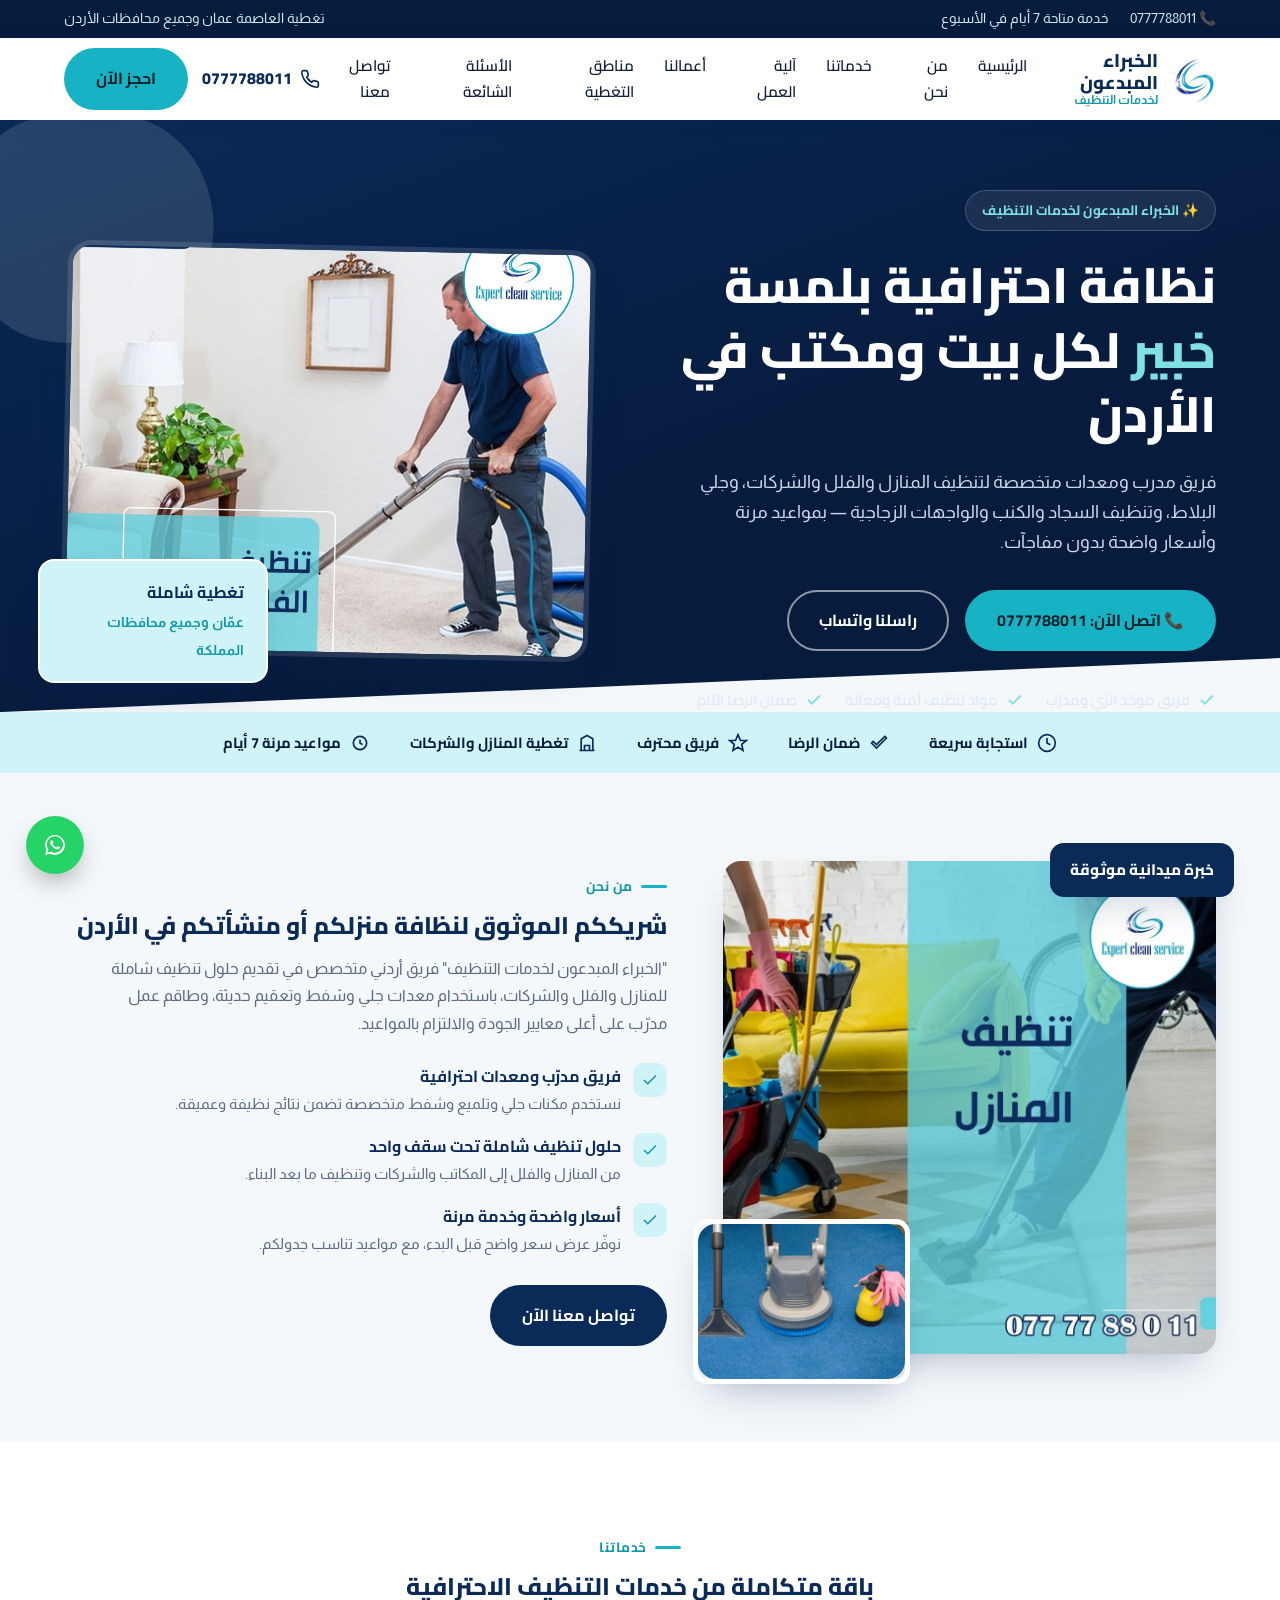
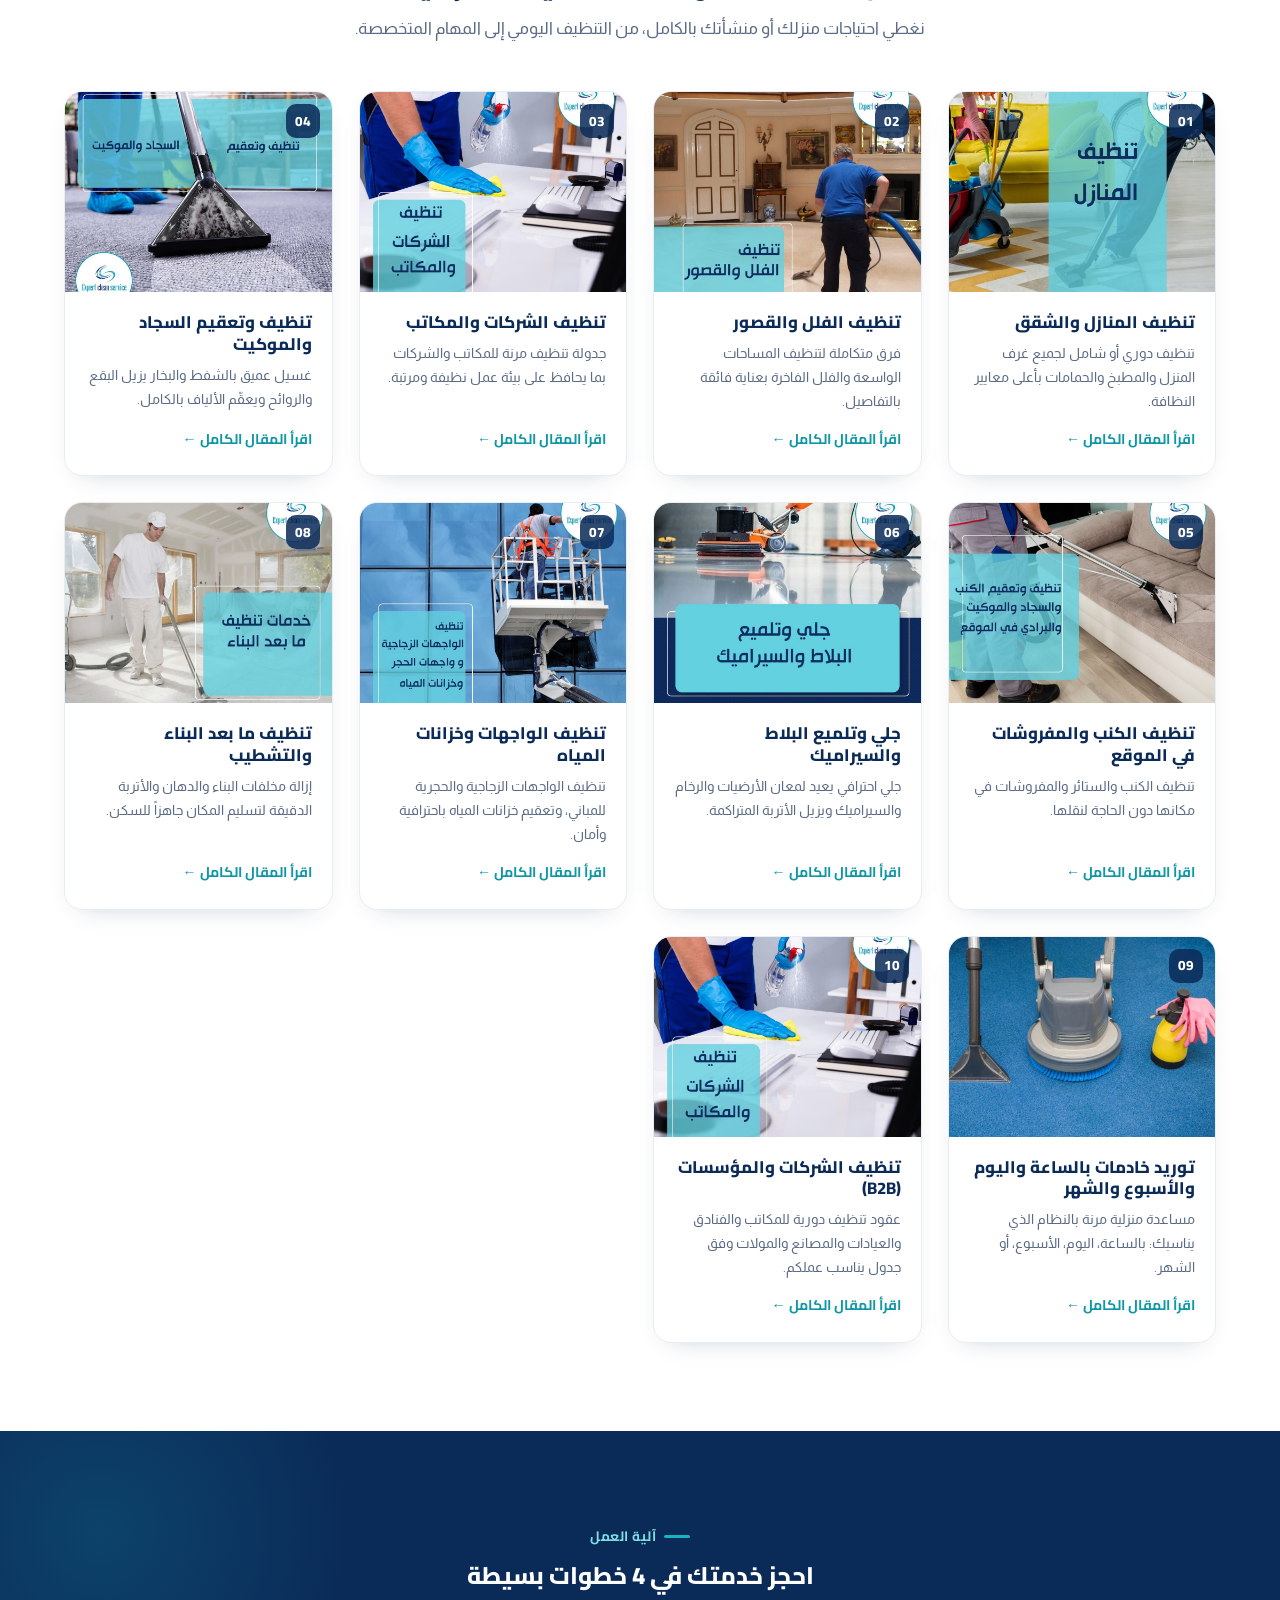
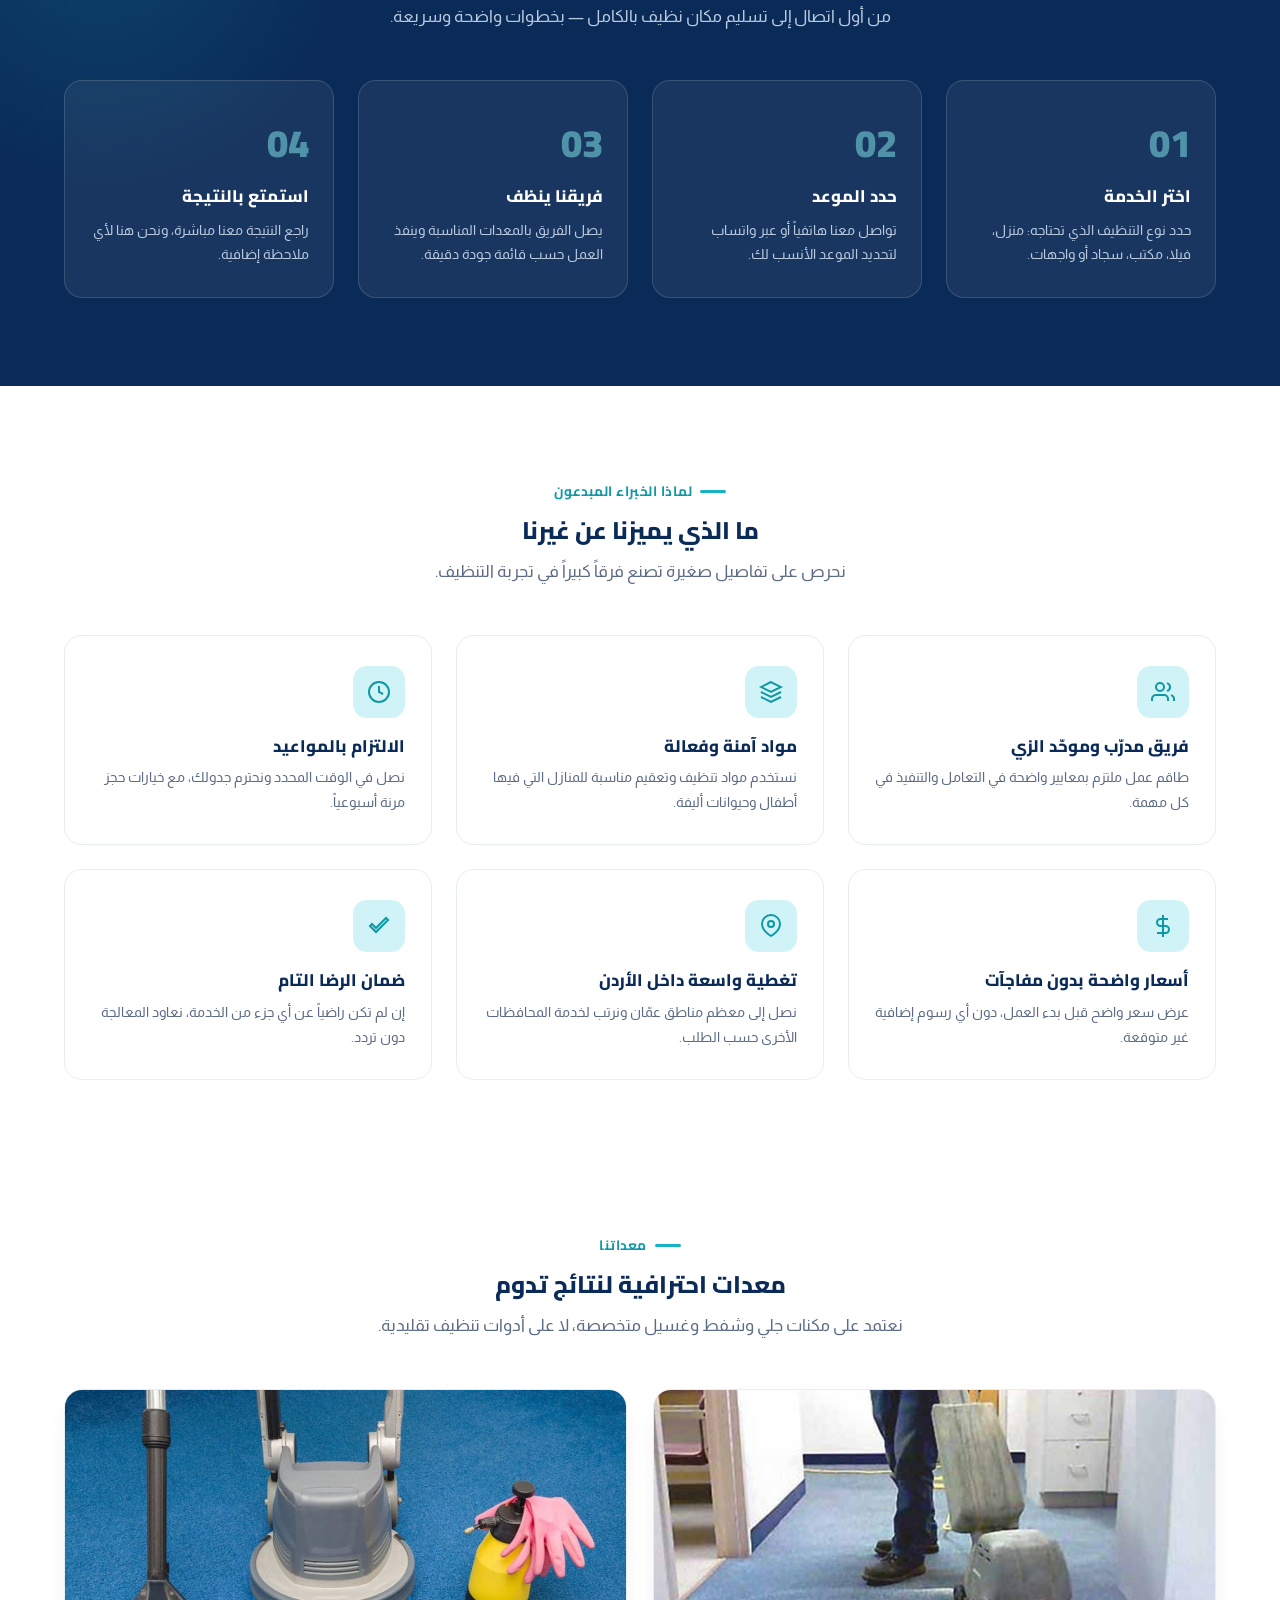
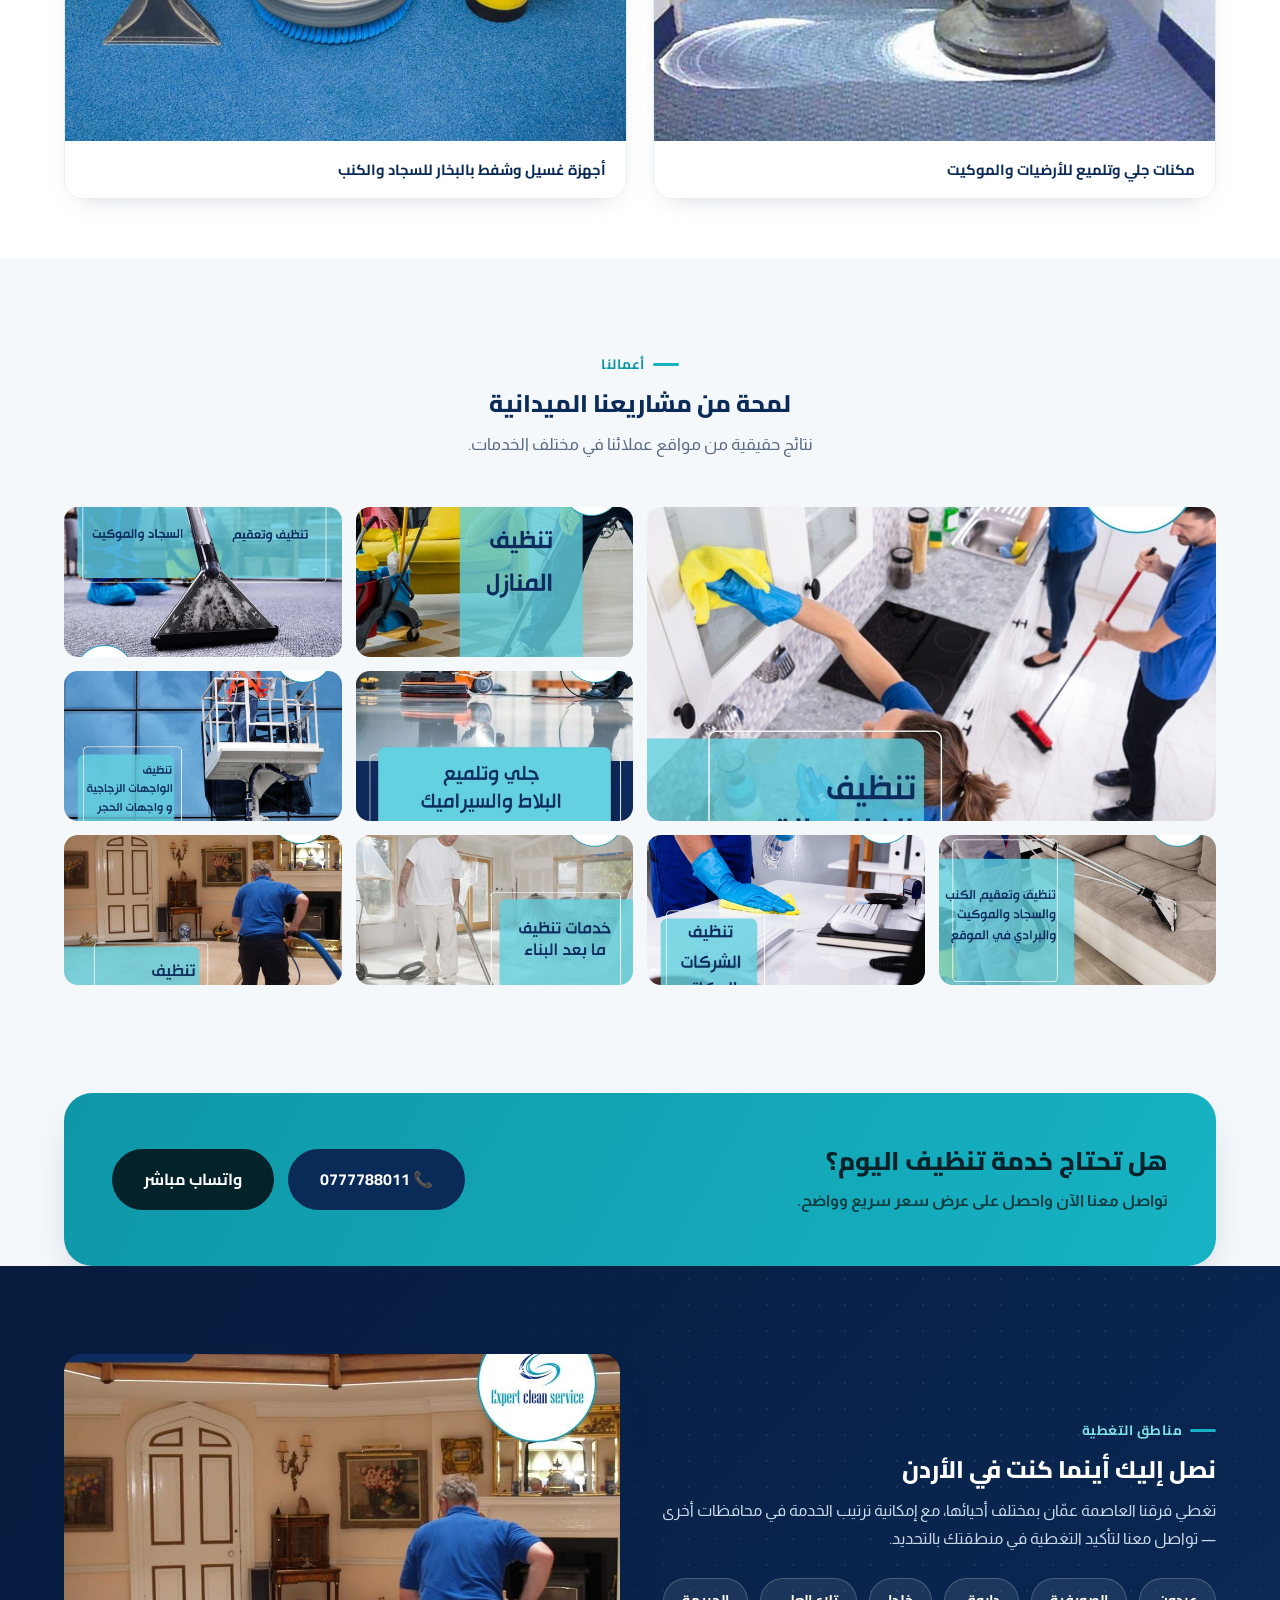
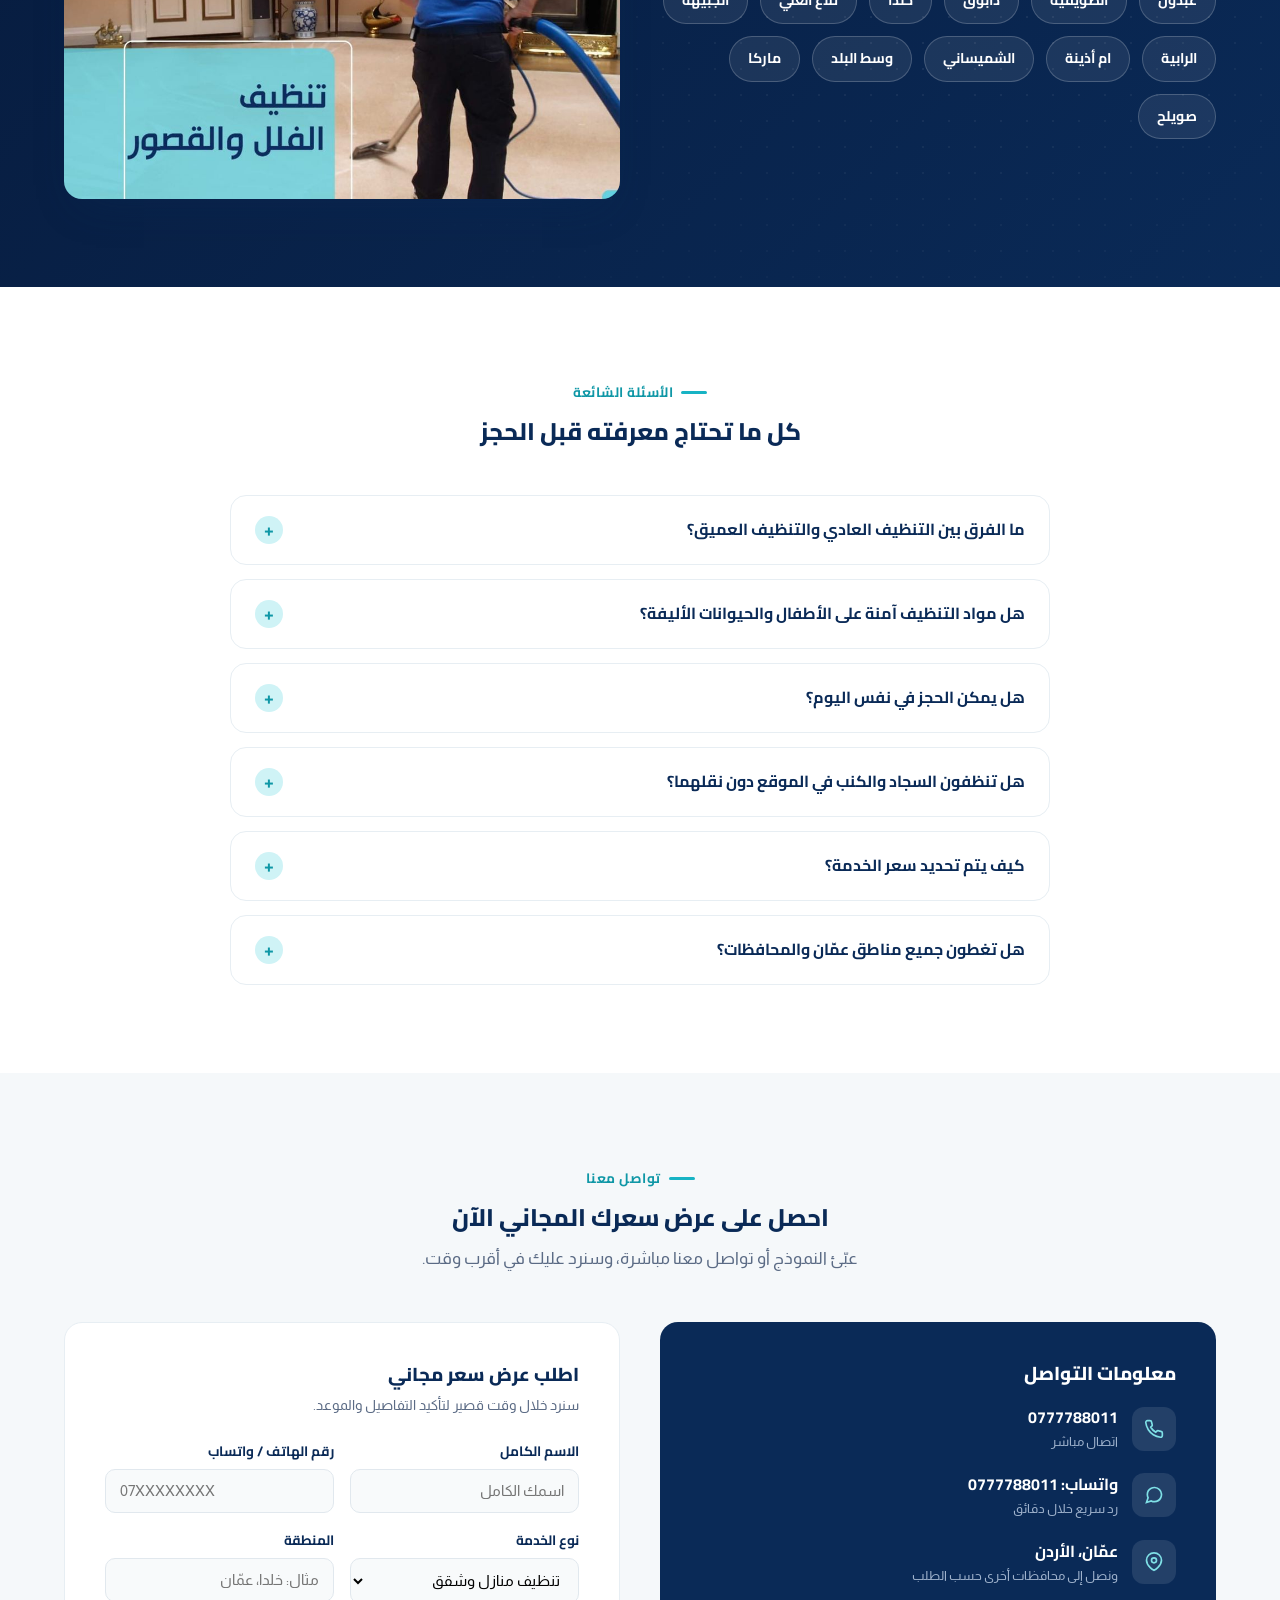
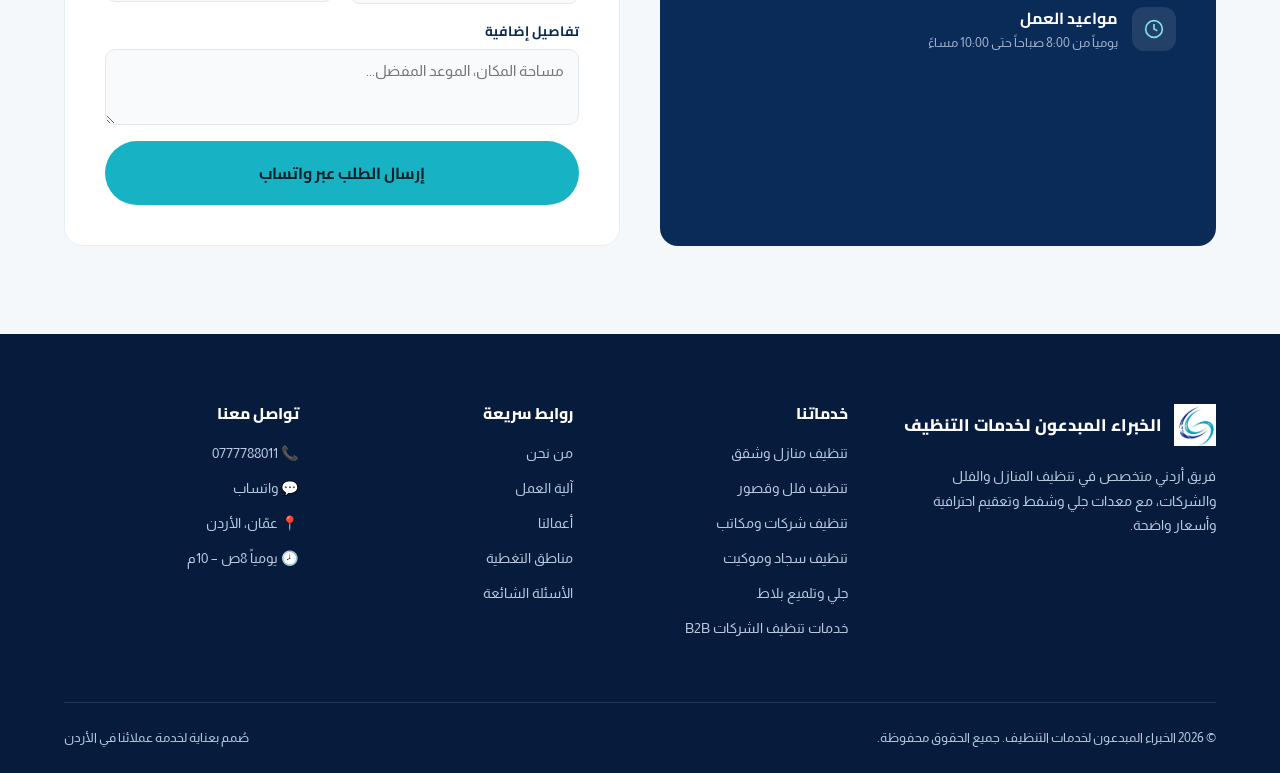
==== commit c2aa060a: "Add files via upload" ====
--- a/index.html
+++ b/index.html
@@ -303,6 +303,15 @@
         </div>
       </div>
 
+      <div class="s-card" data-reveal>
+        <div class="img-wrap"><span class="num">10</span><img src="assets/tandheef-sharikat-makateb.jpg" alt="خدمات تنظيف الشركات والمؤسسات B2B في الأردن" loading="lazy"></div>
+        <div class="body">
+          <h3>تنظيف الشركات والمؤسسات (B2B)</h3>
+          <p>عقود تنظيف دورية للمكاتب والفنادق والعيادات والمصانع والمولات وفق جدول يناسب عملكم.</p>
+          <a href="services/tandheef-sharikat-b2b.html" class="more">اقرأ المقال الكامل ←</a>
+        </div>
+      </div>
+
     </div>
   </div>
 </section>
@@ -583,6 +592,7 @@
           <li><a href="#services">تنظيف شركات ومكاتب</a></li>
           <li><a href="#services">تنظيف سجاد وموكيت</a></li>
           <li><a href="#services">جلي وتلميع بلاط</a></li>
+          <li><a href="services/tandheef-sharikat-b2b.html">خدمات تنظيف الشركات B2B</a></li>
         </ul>
       </div>
       <div>
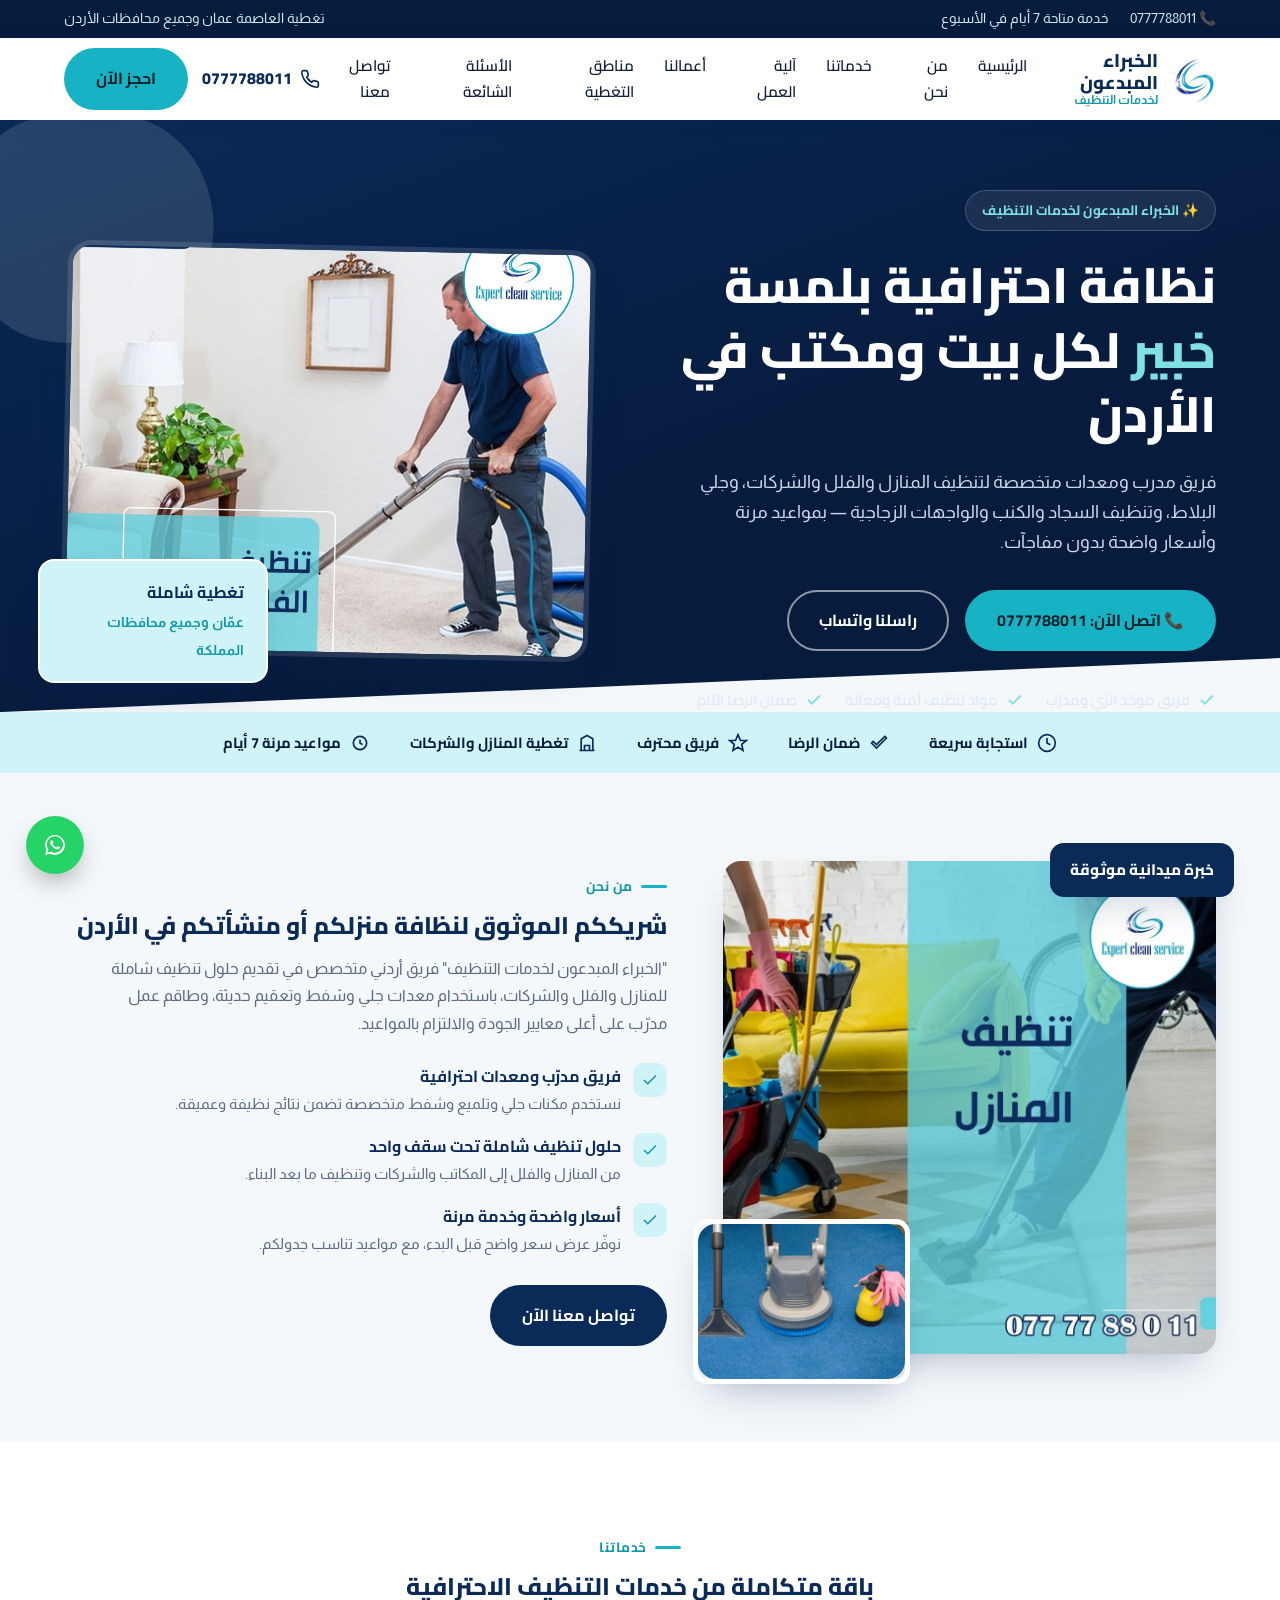
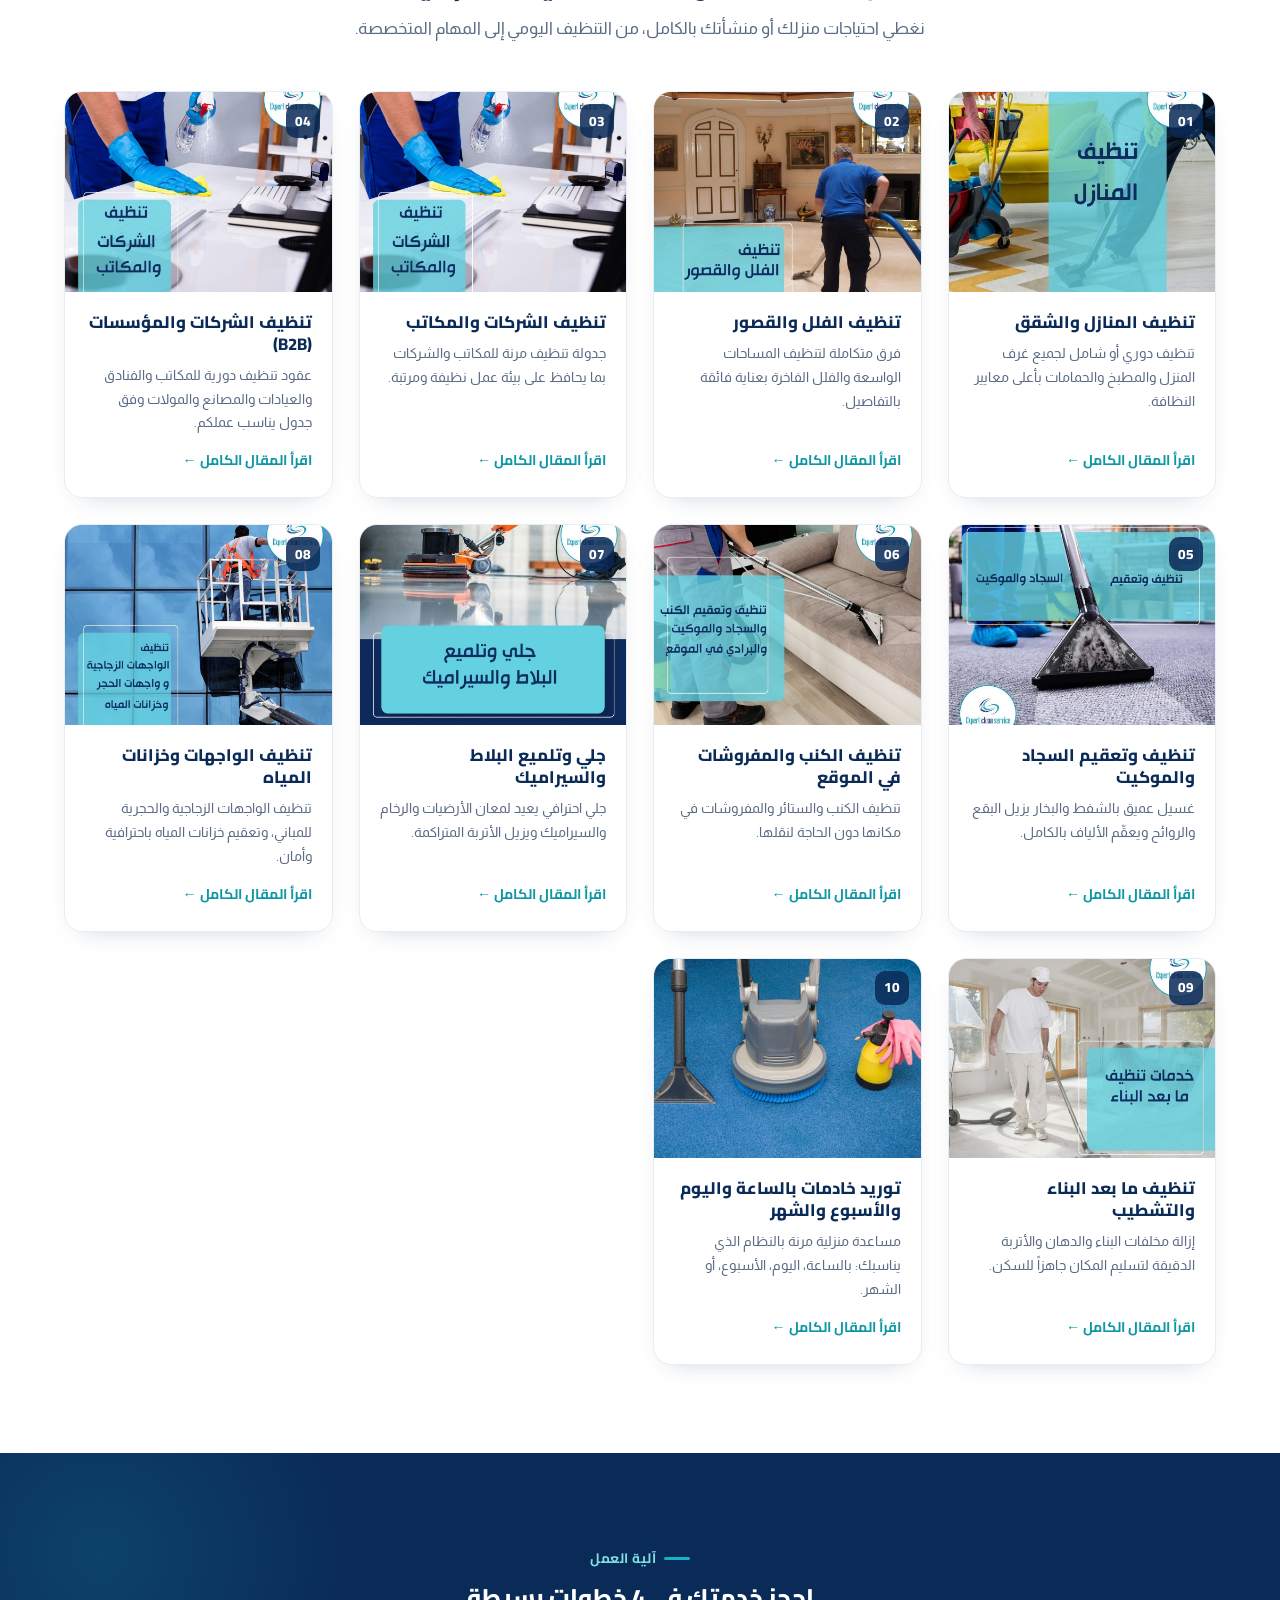
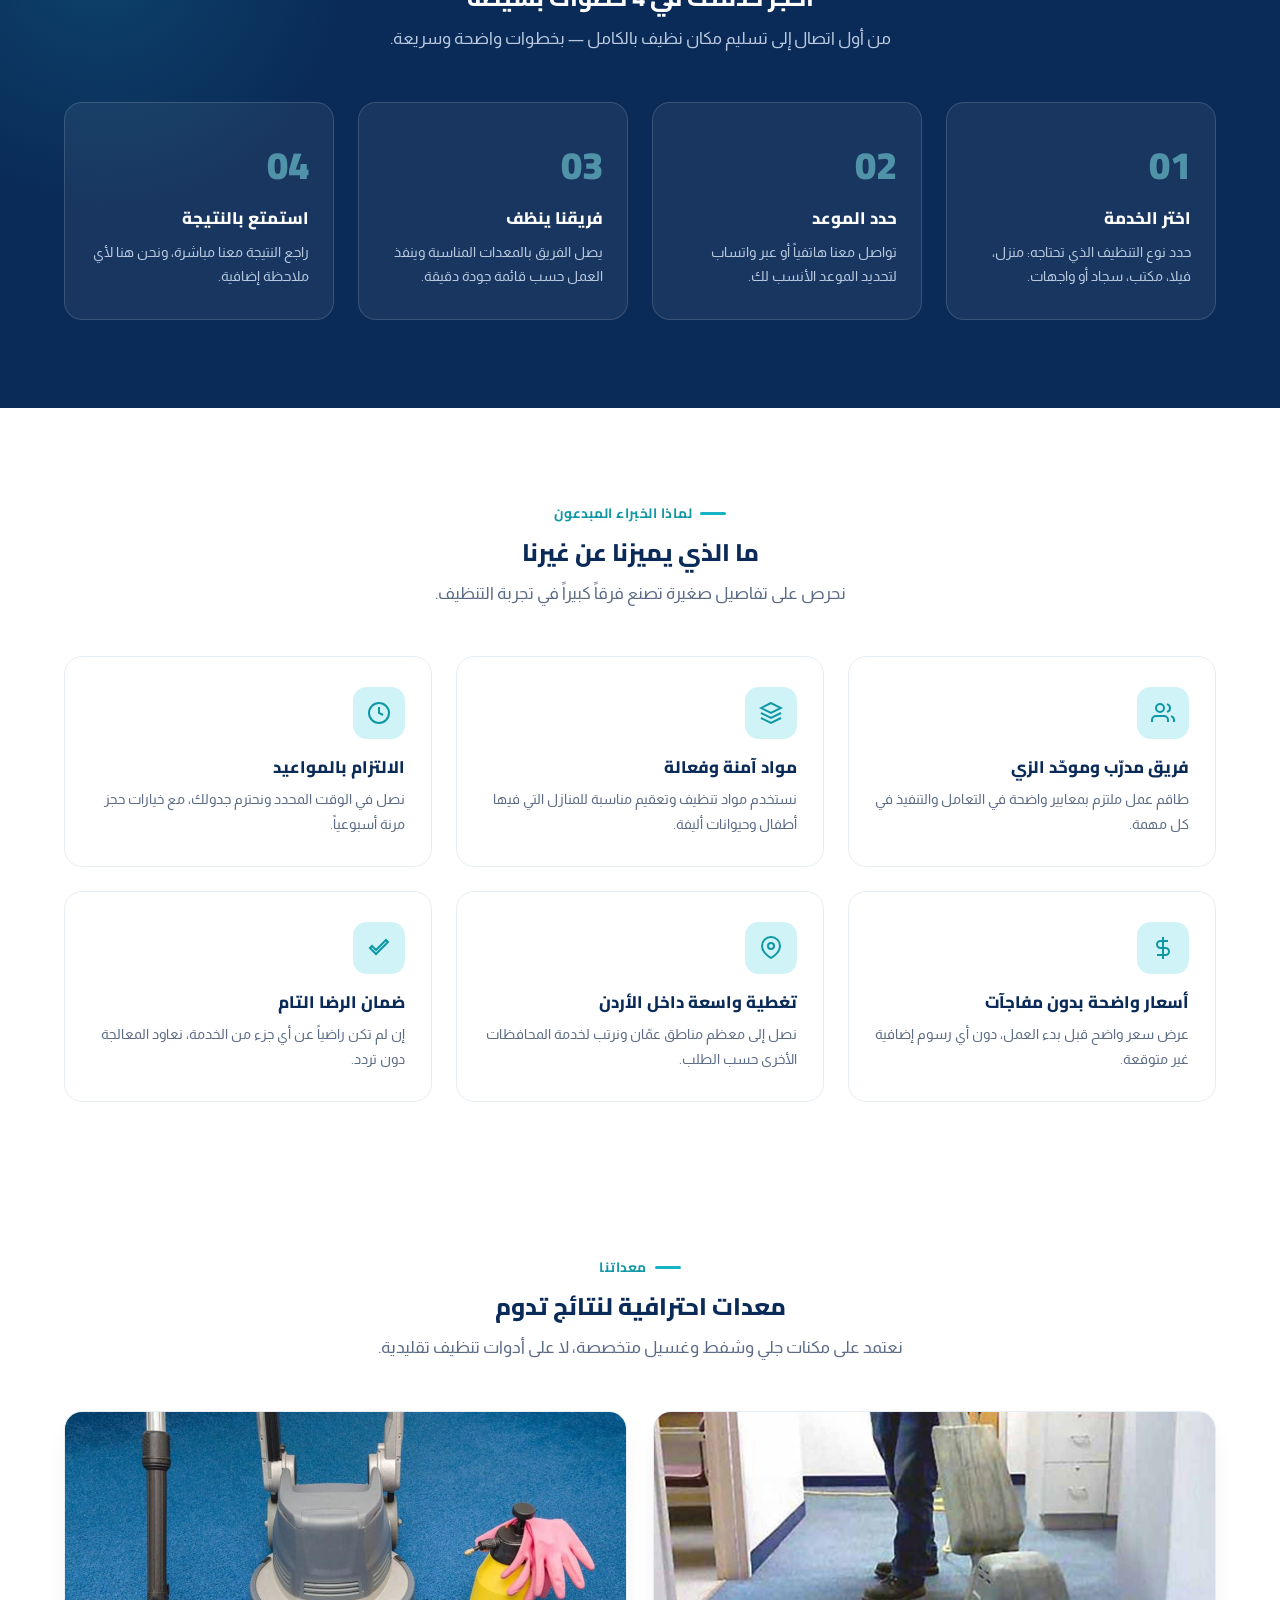
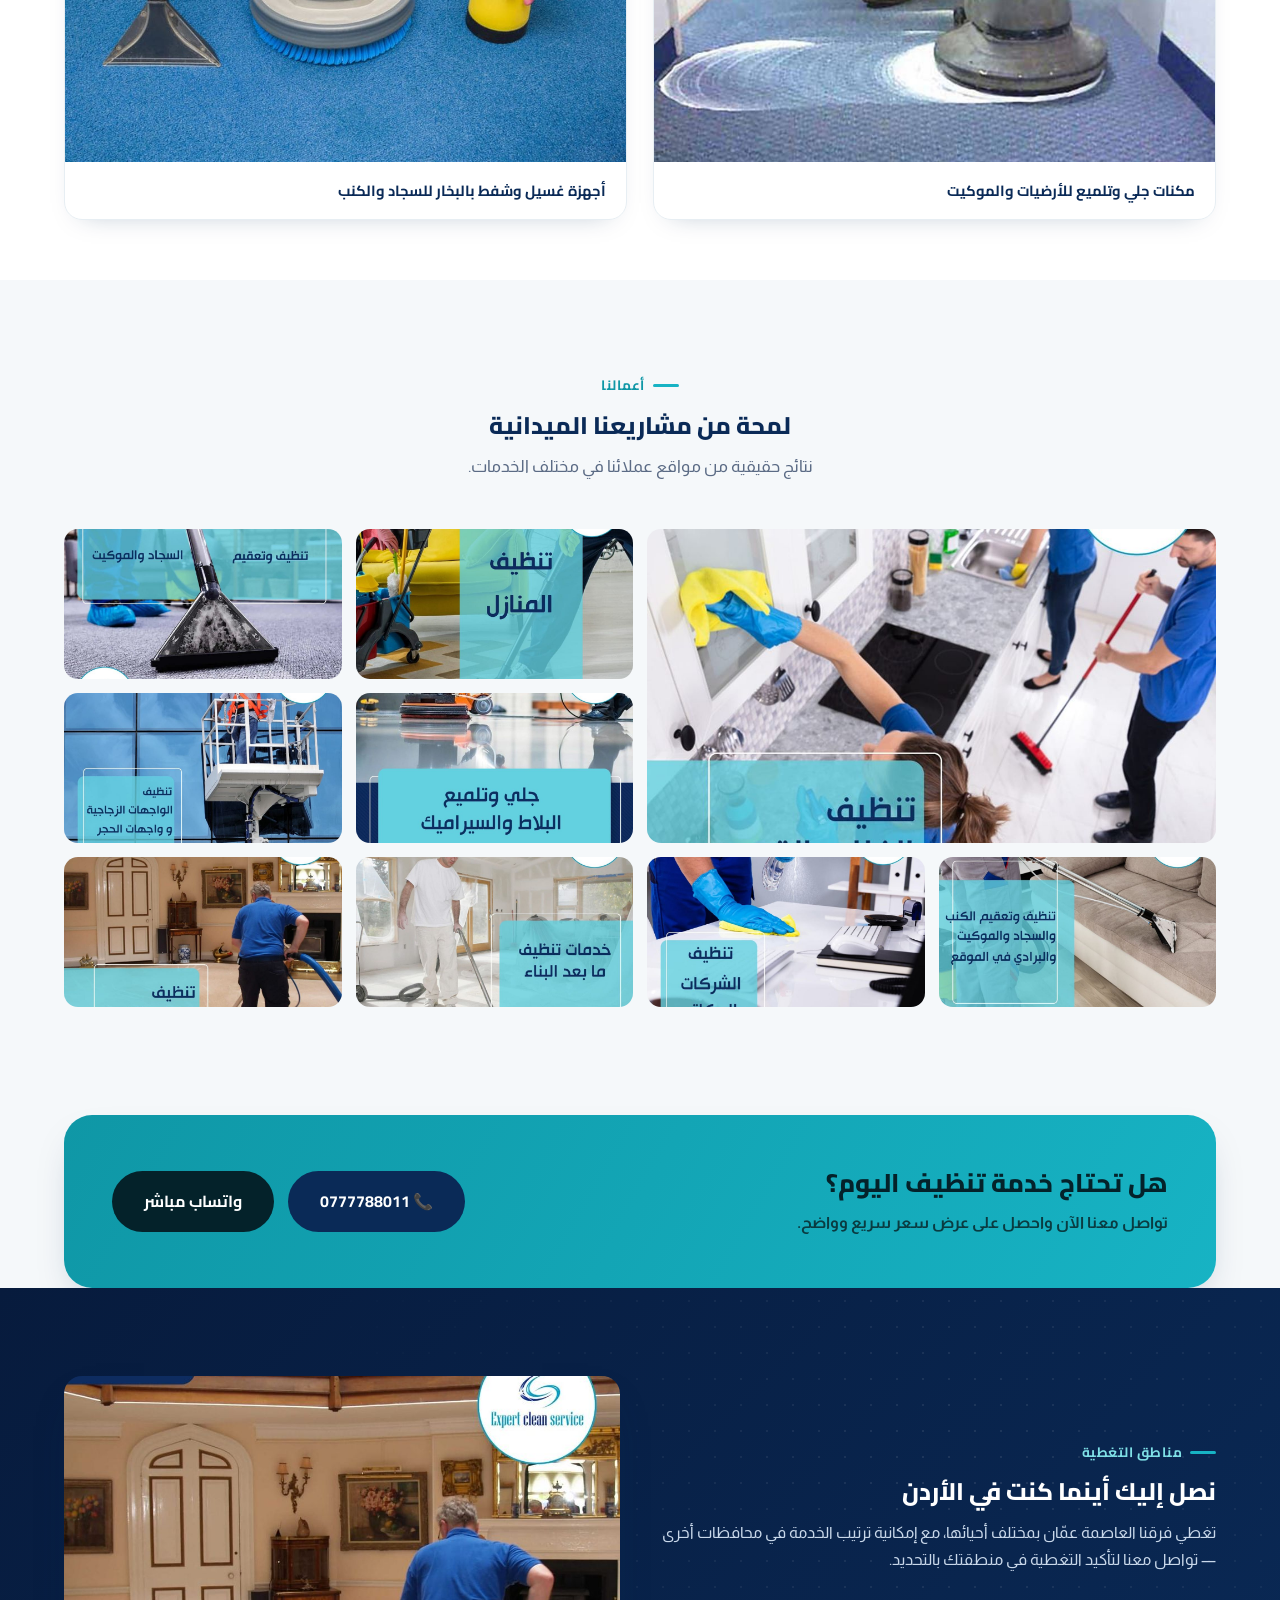
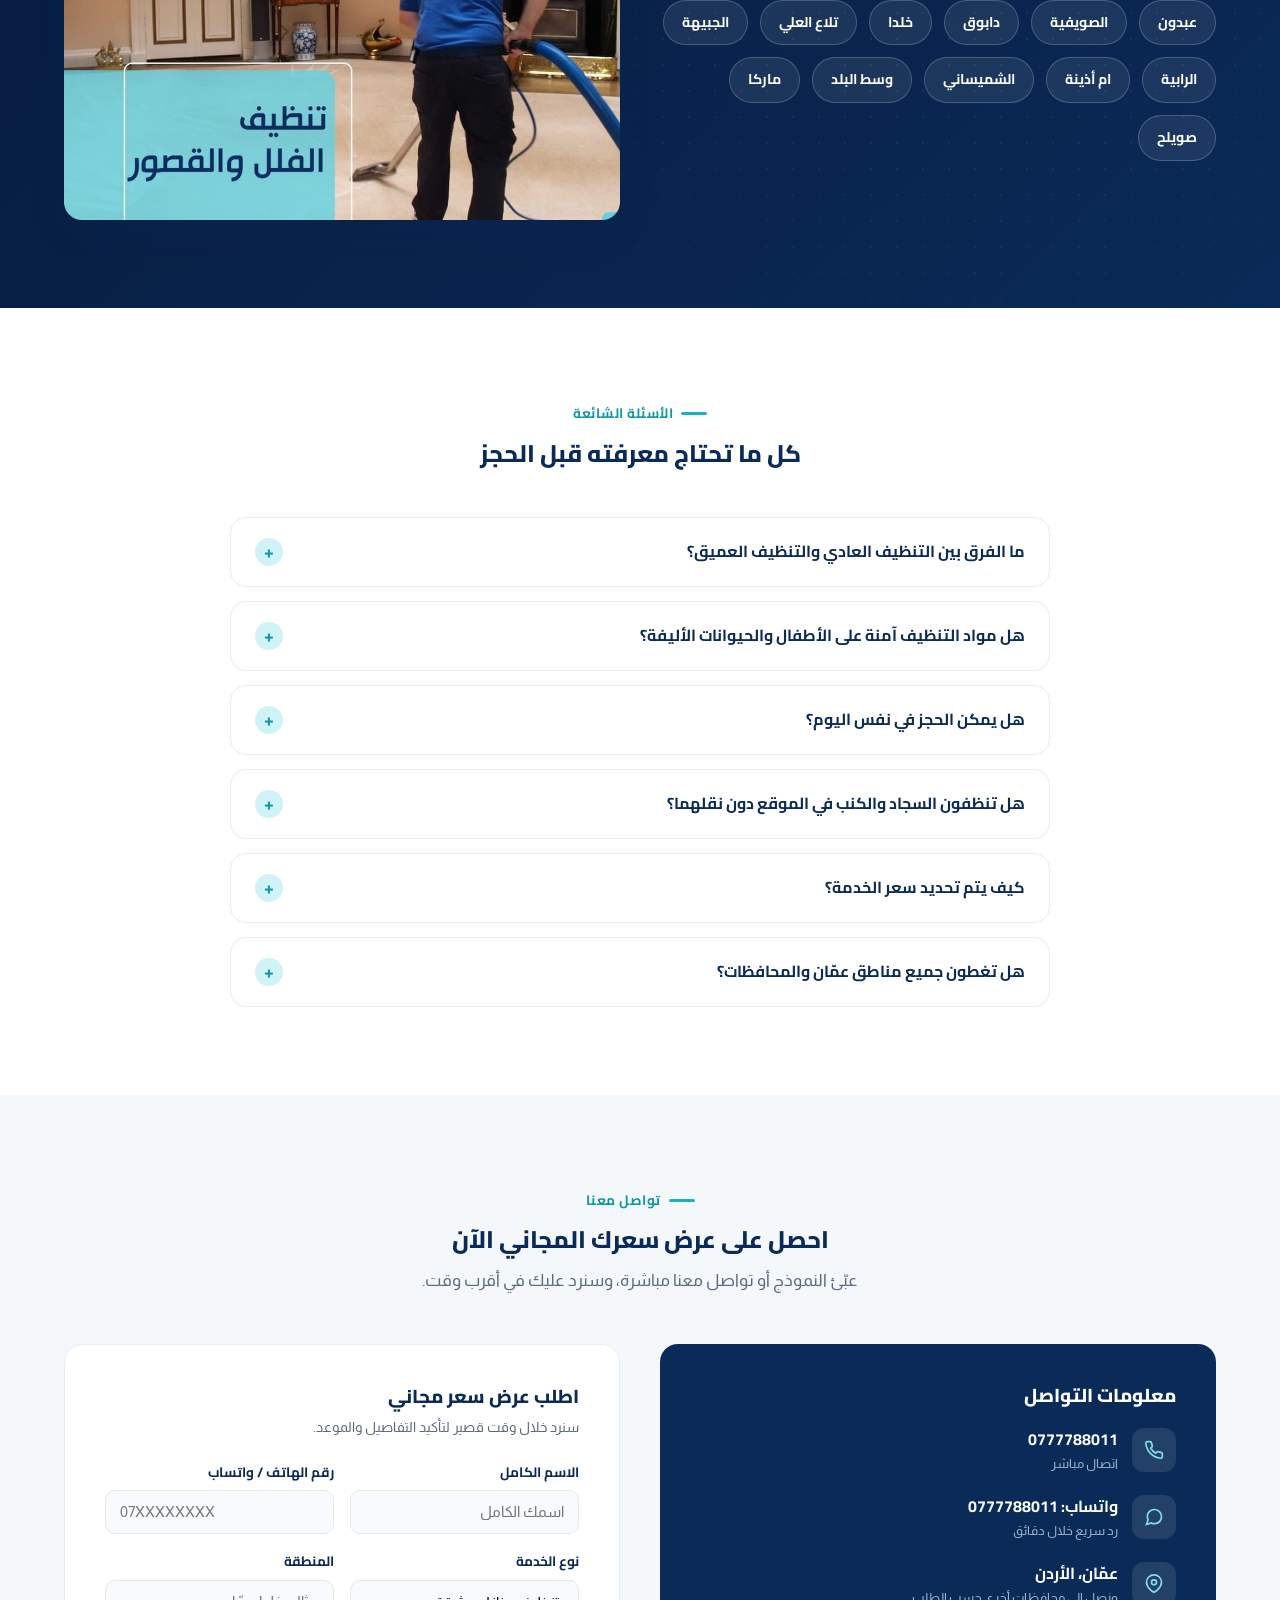
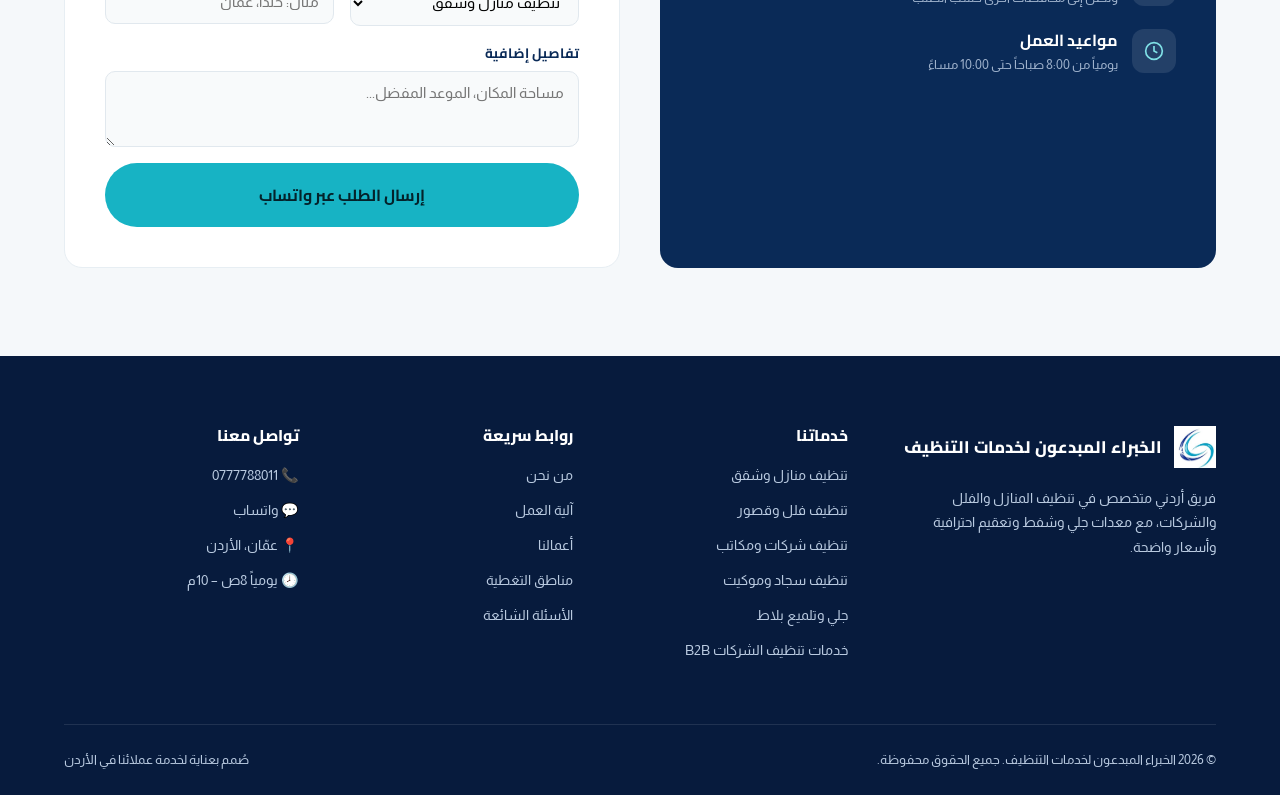
==== commit c4db4898: "Add files via upload" ====
--- a/index.html
+++ b/index.html
@@ -250,7 +250,16 @@
       </div>
 
       <div class="s-card" data-reveal>
-        <div class="img-wrap"><span class="num">04</span><img src="assets/tandheef-sijad-mawkeet.jpg" alt="تنظيف وتعقيم السجاد والموكيت" loading="lazy"></div>
+        <div class="img-wrap"><span class="num">04</span><img src="assets/tandheef-sharikat-makateb.jpg" alt="خدمات تنظيف الشركات والمؤسسات B2B في الأردن" loading="lazy"></div>
+        <div class="body">
+          <h3>تنظيف الشركات والمؤسسات (B2B)</h3>
+          <p>عقود تنظيف دورية للمكاتب والفنادق والعيادات والمصانع والمولات وفق جدول يناسب عملكم.</p>
+          <a href="services/tandheef-sharikat-b2b.html" class="more">اقرأ المقال الكامل ←</a>
+        </div>
+      </div>
+
+      <div class="s-card" data-reveal>
+        <div class="img-wrap"><span class="num">05</span><img src="assets/tandheef-sijad-mawkeet.jpg" alt="تنظيف وتعقيم السجاد والموكيت" loading="lazy"></div>
         <div class="body">
           <h3>تنظيف وتعقيم السجاد والموكيت</h3>
           <p>غسيل عميق بالشفط والبخار يزيل البقع والروائح ويعقّم الألياف بالكامل.</p>
@@ -259,7 +268,7 @@
       </div>
 
       <div class="s-card" data-reveal>
-        <div class="img-wrap"><span class="num">05</span><img src="assets/tandheef-kanab-sijad.jpg" alt="تنظيف وتعقيم الكنب والمفروشات في الموقع" loading="lazy"></div>
+        <div class="img-wrap"><span class="num">06</span><img src="assets/tandheef-kanab-sijad.jpg" alt="تنظيف وتعقيم الكنب والمفروشات في الموقع" loading="lazy"></div>
         <div class="body">
           <h3>تنظيف الكنب والمفروشات في الموقع</h3>
           <p>تنظيف الكنب والستائر والمفروشات في مكانها دون الحاجة لنقلها.</p>
@@ -268,7 +277,7 @@
       </div>
 
       <div class="s-card" data-reveal>
-        <div class="img-wrap"><span class="num">06</span><img src="assets/jaly-tlmeea-balat-ceramic.jpg" alt="جلي وتلميع البلاط والرخام والسيراميك" loading="lazy"></div>
+        <div class="img-wrap"><span class="num">07</span><img src="assets/jaly-tlmeea-balat-ceramic.jpg" alt="جلي وتلميع البلاط والرخام والسيراميك" loading="lazy"></div>
         <div class="body">
           <h3>جلي وتلميع البلاط والسيراميك</h3>
           <p>جلي احترافي يعيد لمعان الأرضيات والرخام والسيراميك ويزيل الأتربة المتراكمة.</p>
@@ -277,7 +286,7 @@
       </div>
 
       <div class="s-card" data-reveal>
-        <div class="img-wrap"><span class="num">07</span><img src="assets/tandheef-wajahat-zujajiya.jpg" alt="تنظيف الواجهات الزجاجية والحجرية وخزانات المياه" loading="lazy"></div>
+        <div class="img-wrap"><span class="num">08</span><img src="assets/tandheef-wajahat-zujajiya.jpg" alt="تنظيف الواجهات الزجاجية والحجرية وخزانات المياه" loading="lazy"></div>
         <div class="body">
           <h3>تنظيف الواجهات وخزانات المياه</h3>
           <p>تنظيف الواجهات الزجاجية والحجرية للمباني، وتعقيم خزانات المياه باحترافية وأمان.</p>
@@ -286,7 +295,7 @@
       </div>
 
       <div class="s-card" data-reveal>
-        <div class="img-wrap"><span class="num">08</span><img src="assets/tandheef-ma-baad-al-bina.jpg" alt="تنظيف ما بعد البناء والتشطيب" loading="lazy"></div>
+        <div class="img-wrap"><span class="num">09</span><img src="assets/tandheef-ma-baad-al-bina.jpg" alt="تنظيف ما بعد البناء والتشطيب" loading="lazy"></div>
         <div class="body">
           <h3>تنظيف ما بعد البناء والتشطيب</h3>
           <p>إزالة مخلفات البناء والدهان والأتربة الدقيقة لتسليم المكان جاهزاً للسكن.</p>
@@ -295,20 +304,11 @@
       </div>
 
       <div class="s-card" data-reveal>
-        <div class="img-wrap"><span class="num">09</span><img src="assets/jaly-mawkeet-equipment.jpg" alt="توريد خادمات منزلية مدربة في الأردن" loading="lazy"></div>
+        <div class="img-wrap"><span class="num">10</span><img src="assets/jaly-mawkeet-equipment.jpg" alt="توريد خادمات منزلية مدربة في الأردن" loading="lazy"></div>
         <div class="body">
           <h3>توريد خادمات بالساعة واليوم والأسبوع والشهر</h3>
           <p>مساعدة منزلية مرنة بالنظام الذي يناسبك: بالساعة، اليوم، الأسبوع، أو الشهر.</p>
           <a href="services/tawreed-khadamat-bil-saa-wal-yawm.html" class="more">اقرأ المقال الكامل ←</a>
-        </div>
-      </div>
-
-      <div class="s-card" data-reveal>
-        <div class="img-wrap"><span class="num">10</span><img src="assets/tandheef-sharikat-makateb.jpg" alt="خدمات تنظيف الشركات والمؤسسات B2B في الأردن" loading="lazy"></div>
-        <div class="body">
-          <h3>تنظيف الشركات والمؤسسات (B2B)</h3>
-          <p>عقود تنظيف دورية للمكاتب والفنادق والعيادات والمصانع والمولات وفق جدول يناسب عملكم.</p>
-          <a href="services/tandheef-sharikat-b2b.html" class="more">اقرأ المقال الكامل ←</a>
         </div>
       </div>
 
